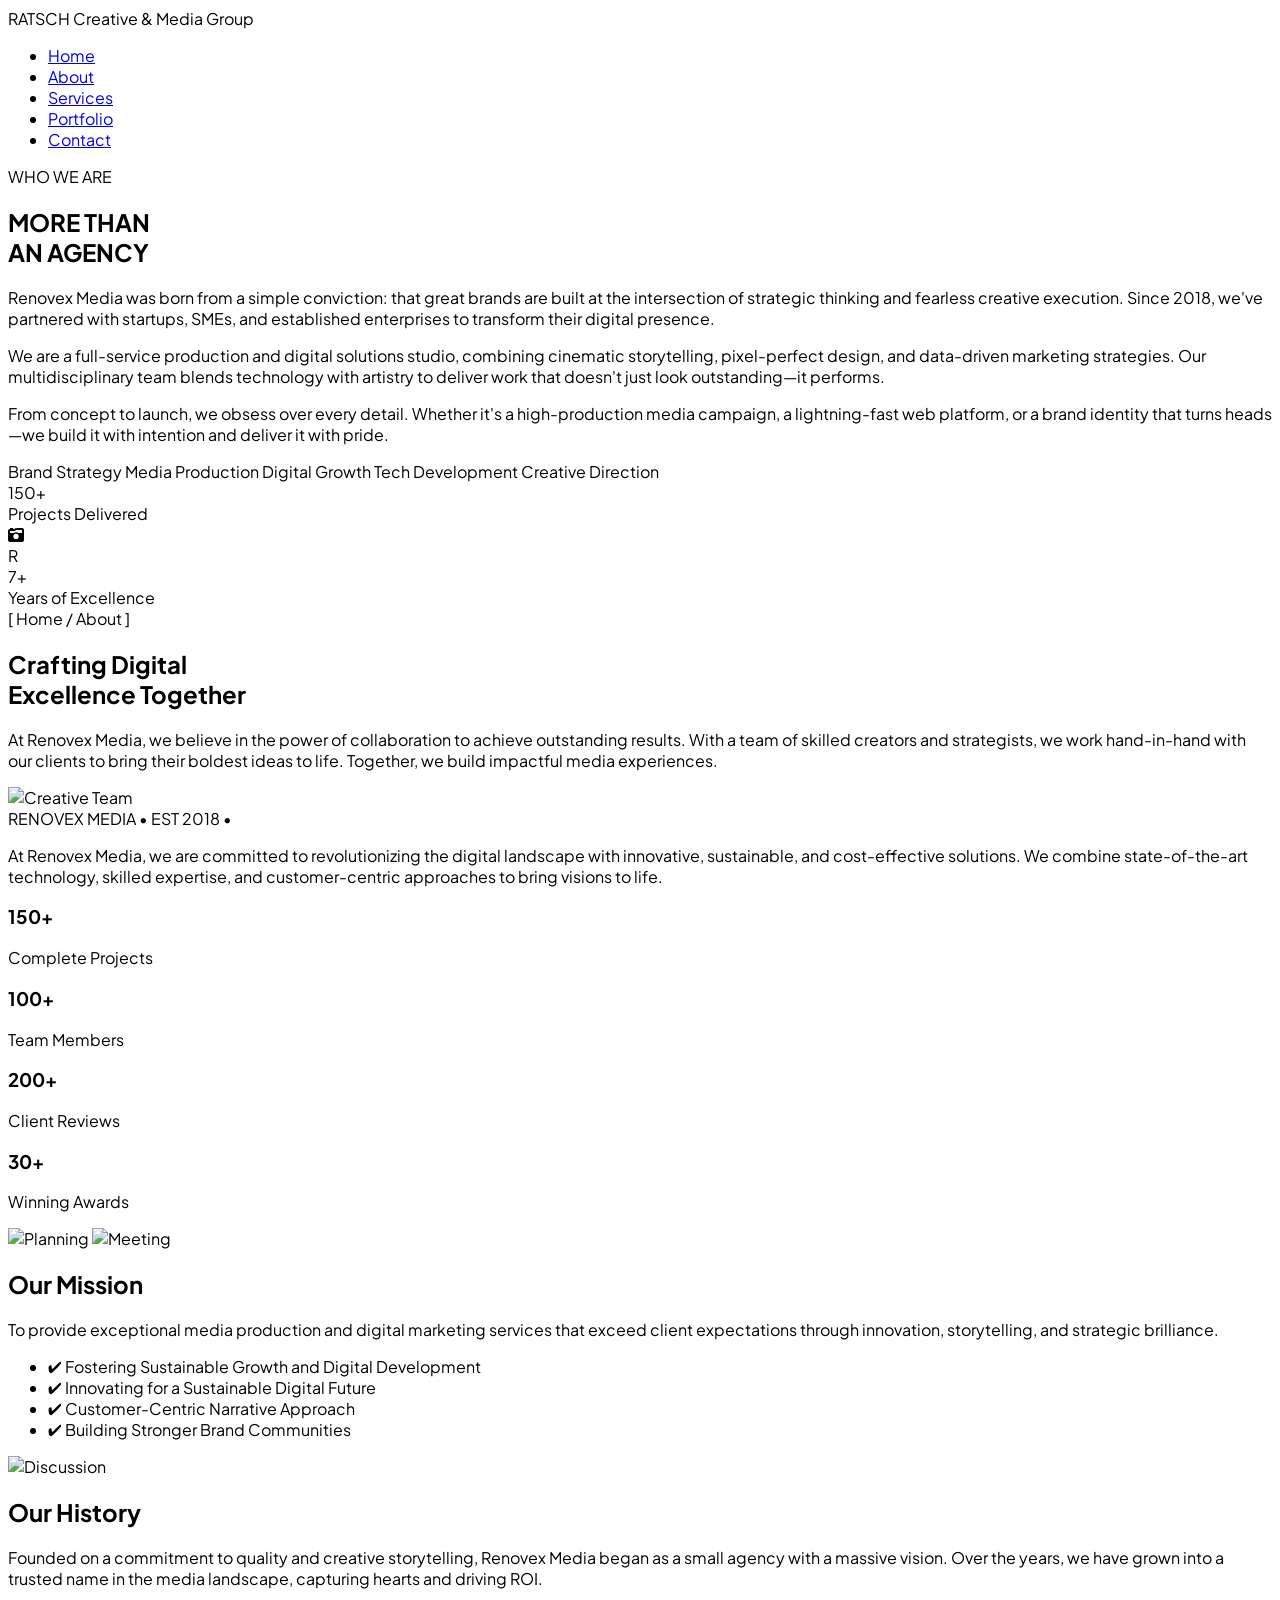
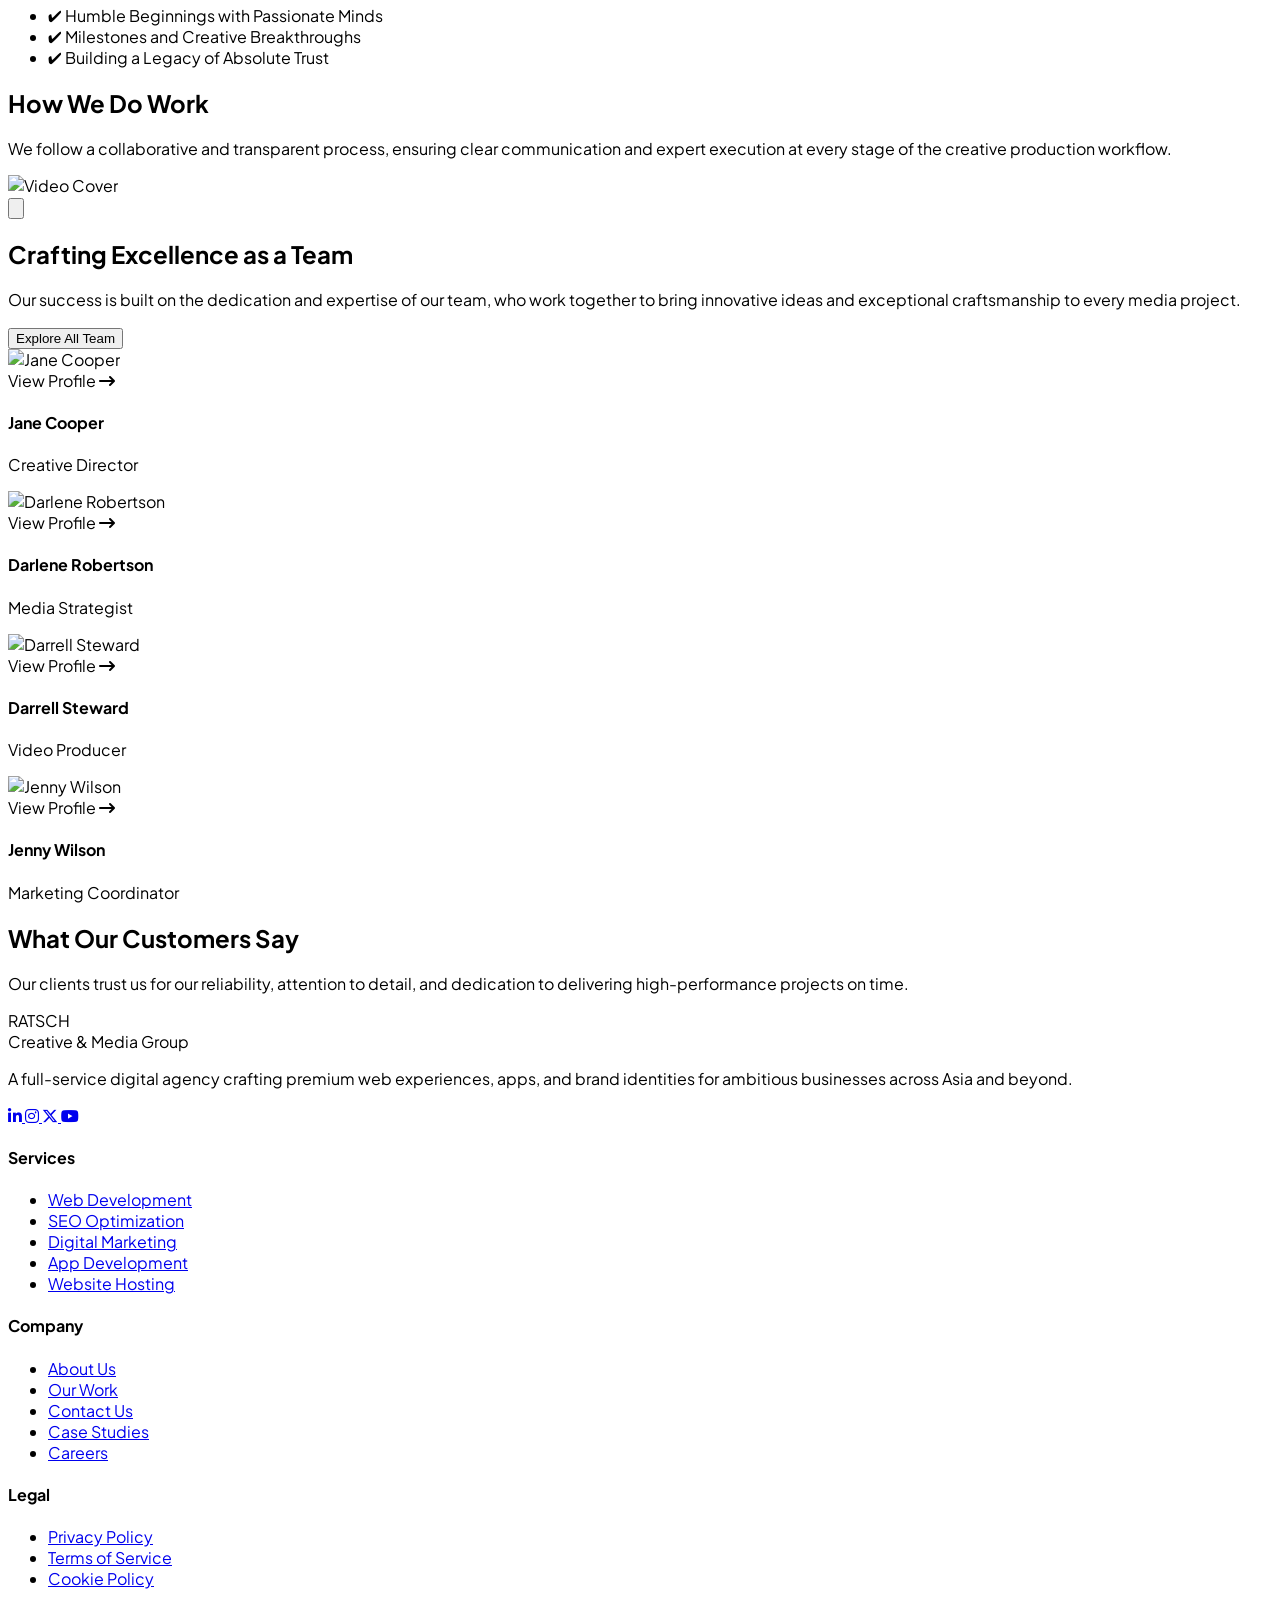
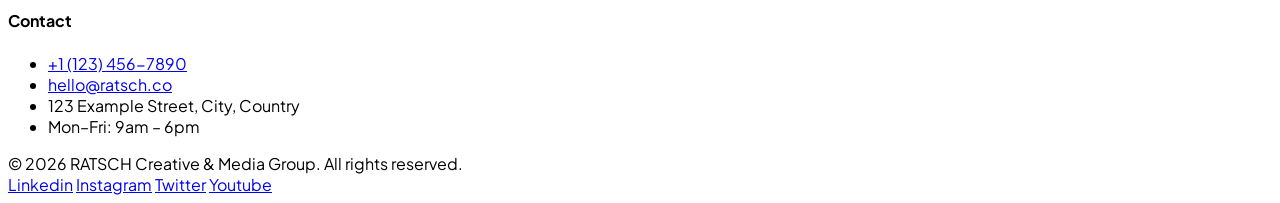
==== about.html @ d4440964 "Initial commit" ====
<!DOCTYPE html>
<html lang="ta">
<head>
    <meta charset="UTF-8">
    <meta name="viewport" content="width=device-width, initial-scale=1.0">
    <title>Renovex Media - Creative & Media Group</title>
    <script src="https://cdn.tailwindcss.com"></script>
    <link href="https://fonts.googleapis.com/css2?family=Plus+Jakarta+Sans:wght@300;400;500;600;700;800;900&display=swap" rel="stylesheet">
    <link href="https://unpkg.com/aos@2.3.1/dist/aos.css" rel="stylesheet">
    <link rel="stylesheet" href="https://cdnjs.cloudflare.com/ajax/libs/font-awesome/6.4.0/css/all.min.css">
    
    <style>
        body { 
            font-family: 'Plus Jakarta Sans', sans-serif; 
            overflow-x: hidden;
        }
        @keyframes spin-slow {
            0% { transform: rotate(0deg); }
            100% { transform: rotate(360deg); }
        }
        .animate-spin-slow {
            animation: spin-slow 20s linear infinite;
        }
    </style>
</head>
<body class="bg-slate-50 text-slate-800 antialiased">

    <header class="bg-[#8B0000] p-4 font-sans select-none">
    <div class="max-w-7xl mx-auto">
        <div class="bg-white rounded-b-[40px] px-8 pt-8 pb-6 shadow-xl flex flex-col items-center justify-center space-y-5">
            
            <div class="flex items-center space-x-3">
                <div class="flex space-x-1.5 transform rotate-[20deg] mr-1">
                    <div class="w-3.5 h-8 bg-[#1E293B] rounded-full"></div>
                    <div class="w-3.5 h-8 bg-[#8B0000] rounded-full"></div>
                </div>
                <div class="flex flex-col">
                    <span class="text-3xl font-black tracking-tight text-[#1E293B] leading-none">
                        RATSCH
                    </span>
                    <span class="text-[9px] font-bold uppercase tracking-[0.22em] text-slate-400 mt-1">
                        Creative & Media Group
                    </span>
                </div>
            </div>

            <nav class="w-full">
                <ul class="flex flex-wrap justify-center items-center gap-x-8 gap-y-2 text-xs font-black uppercase tracking-wider text-[#1E293B]">
                    <li>
                        <a href="index.html" class="hover:text-[#8B0000] transition-colors duration-200">Home</a>
                    </li>
                    <li>
                        <a href="#" class="hover:text-[#8B0000] transition-colors duration-200">About</a>
                    </li>
                    <li>
                        <a href="#" class="hover:text-[#8B0000] transition-colors duration-200">Services</a>
                    </li>
                    <li>
                        <a href="#" class="hover:text-[#8B0000] transition-colors duration-200">Portfolio</a>
                    </li>
                    <li>
                        <a href="#" class="hover:text-[#8B0000] transition-colors duration-200">Contact</a>
                    </li>
                </ul>
            </nav>

        </div>
    </div>
</header>

    <!-- About Section (Intro Arc) -->
    <section id="about" class="bg-white text-slate-900 py-24 px-6 relative overflow-hidden">
        <div class="absolute inset-0 bg-[radial-gradient(#e2e8f0_1px,transparent_1px)] [background-size:16px_16px] opacity-50 pointer-events-none"></div>
        
        <div class="max-w-6xl mx-auto relative z-10">
            <div class="text-left mb-16" data-aos="fade-up">
                <div class="flex items-center space-x-3 mb-3">
                    <span class="w-8 h-[2px] bg-[#EAB308]"></span>
                    <span class="text-xs font-bold uppercase tracking-widest text-[#EAB308]">WHO WE ARE</span>
                </div>
                <h2 class="text-4xl md:text-6xl font-black uppercase text-slate-950 tracking-tight leading-none">
                    MORE THAN<br><span class="text-transparent bg-clip-text bg-gradient-to-r from-slate-950 to-slate-500">AN AGENCY</span>
                </h2>
            </div>

            <div class="grid grid-cols-1 lg:grid-cols-12 gap-12 lg:gap-16 items-center">
                <!-- Left Narrative Column -->
                <div class="lg:col-span-7 space-y-6 text-left" data-aos="fade-right" data-aos-delay="100">
                    <p class="text-slate-900 leading-relaxed text-base md:text-lg font-medium">
                        <span class="font-bold text-slate-950 border-b-2 border-yellow-400/30">Renovex Media</span> was born from a simple conviction: that great brands are built at the intersection of strategic thinking and fearless creative execution. Since 2018, we've partnered with startups, SMEs, and established enterprises to transform their digital presence.
                    </p>
                    <p class="text-slate-600 leading-relaxed text-sm md:text-base">
                        We are a full-service production and digital solutions studio, combining cinematic storytelling, pixel-perfect design, and data-driven marketing strategies. Our multidisciplinary team blends technology with artistry to deliver work that doesn't just look outstanding—it performs.
                    </p>
                    <p class="text-slate-600 leading-relaxed text-sm md:text-base">
                        From concept to launch, we obsess over every detail. Whether it's a high-production media campaign, a lightning-fast web platform, or a brand identity that turns heads—we build it with intention and deliver it with pride.
                    </p>
                    
                    <div class="flex flex-wrap gap-2 pt-4">
                        <span class="px-4 py-2 text-xs font-semibold uppercase tracking-wider bg-slate-100 text-slate-800 rounded-full border border-slate-200 shadow-sm hover:bg-slate-900 hover:text-white transition-all duration-300 cursor-default">Brand Strategy</span>
                        <span class="px-4 py-2 text-xs font-semibold uppercase tracking-wider bg-slate-100 text-slate-800 rounded-full border border-slate-200 shadow-sm hover:bg-slate-900 hover:text-white transition-all duration-300 cursor-default">Media Production</span>
                        <span class="px-4 py-2 text-xs font-semibold uppercase tracking-wider bg-slate-100 text-slate-800 rounded-full border border-slate-200 shadow-sm hover:bg-slate-900 hover:text-white transition-all duration-300 cursor-default">Digital Growth</span>
                        <span class="px-4 py-2 text-xs font-semibold uppercase tracking-wider bg-slate-100 text-slate-800 rounded-full border border-slate-200 shadow-sm hover:bg-slate-900 hover:text-white transition-all duration-300 cursor-default">Tech Development</span>
                        <span class="px-4 py-2 text-xs font-semibold uppercase tracking-wider bg-slate-100 text-slate-800 rounded-full border border-slate-200 shadow-sm hover:bg-slate-900 hover:text-white transition-all duration-300 cursor-default">Creative Direction</span>
                    </div>
                </div>

                <!-- Right Visual Composition Box -->
                <div class="lg:col-span-5 relative pt-8 px-4 md:px-8" data-aos="fade-left" data-aos-delay="200">
                    <!-- Top Floating Box -->
                    <div class="absolute -top-4 right-0 md:right-4 bg-slate-950 text-white py-4 px-6 rounded-2xl shadow-2xl z-20 border border-slate-800 text-left min-w-[150px] transform hover:-translate-y-1 transition duration-300">
                        <div class="text-3xl font-black tracking-tight text-[#EAB308]">150+</div>
                        <div class="text-[10px] font-bold uppercase tracking-wider text-slate-400 mt-0.5">Projects Delivered</div>
                    </div>

                    <!-- Main Container Box -->
                    <div class="relative bg-gradient-to-br from-amber-500 to-yellow-600 aspect-square rounded-[40px] flex items-center justify-center overflow-hidden shadow-2xl border border-yellow-400/30 z-10 group">
                        <div class="absolute inset-0 opacity-20 bg-[linear-gradient(to_right,#ffffff_1px,transparent_1px),linear-gradient(to_bottom,#ffffff_1px,transparent_1px)] bg-[size:24px_24px]"></div>
                        
                        <div class="text-white opacity-30 text-8xl transition-transform duration-700 group-hover:scale-110">
                            <i class="fa-solid fa-camera-retro"></i>
                        </div>
                        
                        <div class="absolute right-[-15px] bottom-[-35px] text-yellow-700 opacity-20 font-black text-[14rem] pointer-events-none select-none leading-none transform group-hover:translate-x-2 transition duration-500">R</div>
                    </div>

                    <!-- Bottom Floating Box -->
                    <div class="absolute -bottom-6 left-0 md:left-4 bg-slate-950 text-white py-4 px-6 rounded-2xl shadow-2xl z-20 border border-slate-800 text-left min-w-[150px] transform hover:-translate-y-1 transition duration-300">
                        <div class="text-3xl font-black tracking-tight text-[#EAB308]">7+</div>
                        <div class="text-[10px] font-bold uppercase tracking-wider text-slate-400 mt-0.5">Years of Excellence</div>
                    </div>
                </div>
            </div>
        </div>
    </section>

    <!-- Main Section Workspace -->
    <main class="max-w-7xl mx-auto px-6 space-y-32 py-24">
        
        <!-- Hero Framework Block -->
        <section class="grid grid-cols-1 lg:grid-cols-12 gap-12 items-center">
            <div class="lg:col-span-6 space-y-6" data-aos="fade-right">
                <span class="text-xs font-bold text-[#EAB308] tracking-widest uppercase inline-block bg-amber-50 border border-amber-200 px-4 py-1.5 rounded-full">[ Home / About ]</span>
                <h1 class="text-4xl lg:text-6xl font-black text-slate-950 leading-tight tracking-tight">
                    Crafting Digital <br><span class="text-transparent bg-clip-text bg-gradient-to-r from-amber-500 to-yellow-600">Excellence Together</span>
                </h1>
                <p class="text-slate-600 text-base leading-relaxed max-w-lg">
                    At Renovex Media, we believe in the power of collaboration to achieve outstanding results. With a team of skilled creators and strategists, we work hand-in-hand with our clients to bring their boldest ideas to life. Together, we build impactful media experiences.
                </p>
            </div>
            <div class="lg:col-span-6 relative flex justify-end" data-aos="fade-left" data-aos-delay="100">
                <div class="relative w-full lg:w-[90%] group">
                    <div class="absolute inset-0 bg-[#EAB308] rounded-3xl opacity-0 group-hover:opacity-10 transform group-hover:scale-105 transition duration-500 z-0"></div>
                    <img src="https://images.unsplash.com/photo-1522071820081-009f0129c71c?auto=format&fit=crop&w=800&q=80" alt="Creative Team" class="rounded-3xl shadow-2xl object-cover w-full h-[400px] transform group-hover:scale-[1.01] transition duration-500 relative z-10">
                    
                    <!-- Decorative Badge Link -->
                    <div class="absolute -bottom-8 -left-8 bg-white p-2 rounded-full shadow-2xl hidden sm:block animate-spin-slow z-20 border border-slate-100">
                        <div class="w-24 h-24 bg-slate-950 rounded-full flex items-center justify-center text-[9px] font-black text-[#EAB308] text-center p-3 tracking-widest leading-tight">
                            RENOVEX MEDIA • EST 2018 •
                        </div>
                    </div>
                </div>
            </div>
        </section>

        <!-- Metric Counter Grid Showcase -->
        <section class="py-12 bg-white rounded-[32px] p-8 md:p-12 shadow-xl border border-slate-100 text-center max-w-5xl mx-auto space-y-12" data-aos="fade-up">
            <p class="text-xl lg:text-2xl font-semibold text-slate-900 leading-relaxed max-w-4xl mx-auto">
                At Renovex Media, we are committed to revolutionizing the digital landscape with <span class="text-transparent bg-clip-text bg-gradient-to-r from-amber-500 to-yellow-600 font-bold border-b-2 border-yellow-400/30">innovative, sustainable, and cost-effective solutions</span>. We combine state-of-the-art technology, skilled expertise, and customer-centric approaches to bring visions to life.
            </p>
            
            <div class="grid grid-cols-2 md:grid-cols-4 gap-8 pt-8 border-t border-slate-100">
                <div class="p-4 rounded-2xl hover:bg-slate-50 transition duration-300">
                    <h3 class="text-4xl lg:text-5xl font-black text-slate-950 tracking-tight">150+</h3>
                    <p class="text-xs font-bold uppercase tracking-wider text-slate-400 mt-2">Complete Projects</p>
                </div>
                <div class="p-4 rounded-2xl hover:bg-slate-50 transition duration-300">
                    <h3 class="text-4xl lg:text-5xl font-black text-slate-950 tracking-tight">100+</h3>
                    <p class="text-xs font-bold uppercase tracking-wider text-slate-400 mt-2">Team Members</p>
                </div>
                <div class="p-4 rounded-2xl hover:bg-slate-50 transition duration-300">
                    <h3 class="text-4xl lg:text-5xl font-black text-slate-950 tracking-tight">200+</h3>
                    <p class="text-xs font-bold uppercase tracking-wider text-slate-400 mt-2">Client Reviews</p>
                </div>
                <div class="p-4 rounded-2xl hover:bg-slate-50 transition duration-300">
                    <h3 class="text-4xl lg:text-5xl font-black text-slate-950 tracking-tight">30+</h3>
                    <p class="text-xs font-bold uppercase tracking-wider text-slate-400 mt-2">Winning Awards</p>
                </div>
            </div>
        </section>

        <!-- Mission & History Breakdown Grid -->
        <section class="grid grid-cols-1 lg:grid-cols-2 gap-16 lg:gap-24 items-start">
            <!-- Mission Pillar -->
            <div class="space-y-8" data-aos="fade-right">
                <div class="flex gap-4 h-72">
                    <img src="https://images.unsplash.com/photo-1531403009284-440f080d1e12?auto=format&fit=crop&w=400&q=80" alt="Planning" class="w-1/2 h-full object-cover rounded-3xl shadow-lg hover:scale-[1.03] transition duration-300">
                    <img src="https://images.unsplash.com/photo-1517245386807-bb43f82c33c4?auto=format&fit=crop&w=400&q=80" alt="Meeting" class="w-1/2 h-[80%] object-cover rounded-3xl self-end shadow-lg hover:scale-[1.03] transition duration-300">
                </div>
                <div class="space-y-4">
                    <h2 class="text-3xl font-black tracking-tight text-slate-950">Our Mission</h2>
                    <p class="text-slate-600 text-sm leading-relaxed">
                        To provide exceptional media production and digital marketing services that exceed client expectations through innovation, storytelling, and strategic brilliance.
                    </p>
                    <ul class="space-y-3 pt-2">
                        <li class="flex items-center gap-3 text-sm font-semibold text-slate-800 group"><span class="flex items-center justify-center w-5 h-5 rounded-full bg-amber-100 text-amber-600 text-xs">✔</span> Fostering Sustainable Growth and Digital Development</li>
                        <li class="flex items-center gap-3 text-sm font-semibold text-slate-800 group"><span class="flex items-center justify-center w-5 h-5 rounded-full bg-amber-100 text-amber-600 text-xs">✔</span> Innovating for a Sustainable Digital Future</li>
                        <li class="flex items-center gap-3 text-sm font-semibold text-slate-800 group"><span class="flex items-center justify-center w-5 h-5 rounded-full bg-amber-100 text-amber-600 text-xs">✔</span> Customer-Centric Narrative Approach</li>
                        <li class="flex items-center gap-3 text-sm font-semibold text-slate-800 group"><span class="flex items-center justify-center w-5 h-5 rounded-full bg-amber-100 text-amber-600 text-xs">✔</span> Building Stronger Brand Communities</li>
                    </ul>
                </div>
            </div>

            <!-- History Pillar -->
            <div class="space-y-8 lg:pt-12" data-aos="fade-left" data-aos-delay="100">
                <div class="flex gap-4 h-72 justify-end">
                    <img src="https://images.unsplash.com/photo-1556761175-5973dc0f32e7?auto=format&fit=crop&w=500&q=80" alt="Discussion" class="w-full h-[90%] object-cover rounded-3xl shadow-lg hover:scale-[1.01] transition duration-300">
                </div>
                <div class="space-y-4">
                    <h2 class="text-3xl font-black tracking-tight text-slate-950">Our History</h2>
                    <p class="text-slate-600 text-sm leading-relaxed">
                        Founded on a commitment to quality and creative storytelling, Renovex Media began as a small agency with a massive vision. Over the years, we have grown into a trusted name in the media landscape, capturing hearts and driving ROI.
                    </p>
                    <ul class="space-y-3 pt-2">
                        <li class="flex items-center gap-3 text-sm font-semibold text-slate-800 group"><span class="flex items-center justify-center w-5 h-5 rounded-full bg-amber-100 text-amber-600 text-xs">✔</span> Humble Beginnings with Passionate Minds</li>
                        <li class="flex items-center gap-3 text-sm font-semibold text-slate-800 group"><span class="flex items-center justify-center w-5 h-5 rounded-full bg-amber-100 text-amber-600 text-xs">✔</span> Milestones and Creative Breakthroughs</li>
                        <li class="flex items-center gap-3 text-sm font-semibold text-slate-800 group"><span class="flex items-center justify-center w-5 h-5 rounded-full bg-amber-100 text-amber-600 text-xs">✔</span> Building a Legacy of Absolute Trust</li>
                    </ul>
                </div>
            </div>
        </section>

        <!-- Dynamic Showreel Video Container Component -->
        <section class="space-y-8 text-center" data-aos="zoom-in">
            <div class="space-y-3 max-w-xl mx-auto">
                <h2 class="text-3xl font-black tracking-tight text-slate-950">How We Do Work</h2>
                <p class="text-slate-500 text-sm leading-relaxed">
                    We follow a collaborative and transparent process, ensuring clear communication and expert execution at every stage of the creative production workflow.
                </p>
            </div>
            
            <div class="relative max-w-5xl mx-auto rounded-[32px] overflow-hidden shadow-2xl group cursor-pointer border border-slate-200" id="videoContainer">
                <img src="https://images.unsplash.com/photo-1492691527719-9d1e07e534b4?auto=format&fit=crop&w=1200&q=80" alt="Video Cover" class="w-full h-[480px] object-cover filter brightness-[0.65] group-hover:scale-105 transition duration-700">
                <div class="absolute inset-0 flex items-center justify-center">
                    <button class="w-24 h-24 bg-[#EAB308] text-slate-950 rounded-full flex items-center justify-center shadow-2xl transform group-hover:scale-110 transition duration-300 relative">
                        <span class="absolute inset-0 rounded-full bg-[#EAB308] opacity-40 animate-ping"></span>
                        <svg class="w-10 h-10 ml-1 relative z-10" fill="currentColor" viewBox="0 0 20 20"><path d="M4.516 3.548A1 1 0 003 4.419v11.162a1 1 0 001.516.867l9.467-5.581a1 1 0 000-1.734L4.516 3.548z"/></svg>
                    </button>
                </div>
            </div>
        </section>

        <!-- Personnel Grid Roster Block -->
        <section class="space-y-12">
            <div class="flex flex-col md:flex-row justify-between items-start md:items-end gap-6" data-aos="fade-up">
                <div class="space-y-3">
                    <h2 class="text-3xl font-black tracking-tight text-slate-950">Crafting Excellence as a Team</h2>
                    <p class="text-slate-500 text-sm max-w-xl">
                        Our success is built on the dedication and expertise of our team, who work together to bring innovative ideas and exceptional craftsmanship to every media project.
                    </p>
                </div>
                <button class="bg-slate-950 text-white text-xs font-bold uppercase tracking-wider px-6 py-4 rounded-xl hover:bg-[#EAB308] hover:text-slate-950 transform hover:-translate-y-0.5 transition duration-300 shadow-lg whitespace-nowrap">Explore All Team</button>
            </div>

            <div class="grid grid-cols-1 sm:grid-cols-2 lg:grid-cols-4 gap-8">
                <!-- Team Card Loop -->
                <div class="space-y-4 group bg-white p-4 rounded-3xl border border-slate-100 shadow-sm hover:shadow-xl transition duration-300" data-aos="fade-up" data-aos-delay="100">
                    <div class="overflow-hidden rounded-2xl bg-slate-50 relative aspect-[4/5]">
                        <img src="https://images.unsplash.com/photo-1534528741775-53994a69daeb?auto=format&fit=crop&w=400&q=80" alt="Jane Cooper" class="w-full h-full object-cover group-hover:scale-105 transition duration-500">
                        <div class="absolute inset-0 bg-gradient-to-t from-slate-950/80 via-transparent to-transparent opacity-0 group-hover:opacity-100 transition duration-300 flex items-end p-4">
                            <span class="text-[#EAB308] font-bold text-xs uppercase tracking-wider">View Profile <i class="fa-solid fa-arrow-right-long ml-1"></i></span>
                        </div>
                    </div>
                    <div class="px-2">
                        <h4 class="font-black text-slate-950 text-lg transition duration-300">Jane Cooper</h4>
                        <p class="text-xs font-bold uppercase text-slate-400 mt-0.5">Creative Director</p>
                    </div>
                </div>

                <div class="space-y-4 group bg-white p-4 rounded-3xl border border-slate-100 shadow-sm hover:shadow-xl transition duration-300" data-aos="fade-up" data-aos-delay="200">
                    <div class="overflow-hidden rounded-2xl bg-slate-50 relative aspect-[4/5]">
                        <img src="https://images.unsplash.com/photo-1507003211169-0a1dd7228f2d?auto=format&fit=crop&w=400&q=80" alt="Darlene Robertson" class="w-full h-full object-cover group-hover:scale-105 transition duration-500">
                        <div class="absolute inset-0 bg-gradient-to-t from-slate-950/80 via-transparent to-transparent opacity-0 group-hover:opacity-100 transition duration-300 flex items-end p-4">
                            <span class="text-[#EAB308] font-bold text-xs uppercase tracking-wider">View Profile <i class="fa-solid fa-arrow-right-long ml-1"></i></span>
                        </div>
                    </div>
                    <div class="px-2">
                        <h4 class="font-black text-slate-950 text-lg transition duration-300">Darlene Robertson</h4>
                        <p class="text-xs font-bold uppercase text-slate-400 mt-0.5">Media Strategist</p>
                    </div>
                </div>

                <div class="space-y-4 group bg-white p-4 rounded-3xl border border-slate-100 shadow-sm hover:shadow-xl transition duration-300" data-aos="fade-up" data-aos-delay="300">
                    <div class="overflow-hidden rounded-2xl bg-slate-50 relative aspect-[4/5]">
                        <img src="https://images.unsplash.com/photo-1500648767791-00dcc994a43e?auto=format&fit=crop&w=400&q=80" alt="Darrell Steward" class="w-full h-full object-cover group-hover:scale-105 transition duration-500">
                        <div class="absolute inset-0 bg-gradient-to-t from-slate-950/80 via-transparent to-transparent opacity-0 group-hover:opacity-100 transition duration-300 flex items-end p-4">
                            <span class="text-[#EAB308] font-bold text-xs uppercase tracking-wider">View Profile <i class="fa-solid fa-arrow-right-long ml-1"></i></span>
                        </div>
                    </div>
                    <div class="px-2">
                        <h4 class="font-black text-slate-950 text-lg transition duration-300">Darrell Steward</h4>
                        <p class="text-xs font-bold uppercase text-slate-400 mt-0.5">Video Producer</p>
                    </div>
                </div>

                <div class="space-y-4 group bg-white p-4 rounded-3xl border border-slate-100 shadow-sm hover:shadow-xl transition duration-300" data-aos="fade-up" data-aos-delay="400">
                    <div class="overflow-hidden rounded-2xl bg-slate-50 relative aspect-[4/5]">
                        <img src="https://images.unsplash.com/photo-1573496359142-b8d87734a5a2?auto=format&fit=crop&w=400&q=80" alt="Jenny Wilson" class="w-full h-full object-cover group-hover:scale-105 transition duration-500">
                        <div class="absolute inset-0 bg-gradient-to-t from-slate-950/80 via-transparent to-transparent opacity-0 group-hover:opacity-100 transition duration-300 flex items-end p-4">
                            <span class="text-[#EAB308] font-bold text-xs uppercase tracking-wider">View Profile <i class="fa-solid fa-arrow-right-long ml-1"></i></span>
                        </div>
                    </div>
                    <div class="px-2">
                        <h4 class="font-black text-slate-950 text-lg transition duration-300">Jenny Wilson</h4>
                        <p class="text-xs font-bold uppercase text-slate-400 mt-0.5">Marketing Coordinator</p>
                    </div>
                </div>
            </div>
        </section>

        <!-- Testimonial Base Block -->
        <section class="py-16 text-center space-y-4 border-t border-slate-200" data-aos="fade-up">
            <h2 class="text-3xl font-black tracking-tight text-slate-950">What Our Customers Say</h2>
            <p class="text-slate-500 text-sm max-w-md mx-auto leading-relaxed">
                Our clients trust us for our reliability, attention to detail, and dedication to delivering high-performance projects on time.
            </p>
        </section>

    </main>

<footer class="bg-[#8B0000] text-white pt-16 pb-24 px-6 md:px-12 font-sans relative overflow-hidden select-none" style="border-radius: 0 0 45px 45px;">
        
        <div class="absolute top-0 right-1/4 w-96 h-96 bg-white/5 rounded-full blur-[120px] pointer-events-none"></div>
        <div class="absolute bottom-0 left-1/4 w-96 h-96 bg-black/20 rounded-full blur-[100px] pointer-events-none"></div>

        <div class="max-w-7xl mx-auto relative z-10">
            
            <div class="grid grid-cols-1 sm:grid-cols-2 md:grid-cols-3 lg:grid-cols-6 gap-10 pb-12 border-b border-white/10">
                
                <div class="sm:col-span-2 lg:col-span-2 space-y-5">
                    <div class="leading-none">
                        <div class="flex items-center space-x-3 mb-2">
                            <div class="flex space-x-1 transform rotate-[20deg]">
                                <div class="w-2.5 h-6 bg-white rounded-full"></div>
                                <div class="w-2.5 h-6 bg-amber-400 rounded-full"></div>
                            </div>
                            <span class="text-3xl font-black tracking-tight text-white block">
                                RATSCH
                            </span>
                        </div>
                        <div class="text-[10px] font-black uppercase tracking-[0.22em] text-amber-400/90">Creative & Media Group</div>
                    </div>
                    
                    <p class="text-sm text-red-100/80 leading-relaxed max-w-sm font-light">
                        A full-service digital agency crafting premium web experiences, apps, and brand identities for ambitious businesses across Asia and beyond.
                    </p>
                    
                    <div class="flex flex-wrap gap-3 pt-2">
                        <a href="#" class="w-9 h-9 bg-white/10 border border-white/10 rounded-xl flex items-center justify-center text-white hover:bg-white hover:text-[#8B0000] transition-all duration-300 transform hover:-translate-y-0.5 shadow-md" aria-label="LinkedIn">
                            <i class="fa-brands fa-linkedin-in text-sm"></i>
                        </a>
                        <a href="#" class="w-9 h-9 bg-white/10 border border-white/10 rounded-xl flex items-center justify-center text-white hover:bg-white hover:text-[#8B0000] transition-all duration-300 transform hover:-translate-y-0.5 shadow-md" aria-label="Instagram">
                            <i class="fa-brands fa-instagram text-sm"></i>
                        </a>
                        <a href="#" class="w-9 h-9 bg-white/10 border border-white/10 rounded-xl flex items-center justify-center text-white hover:bg-white hover:text-[#8B0000] transition-all duration-300 transform hover:-translate-y-0.5 shadow-md" aria-label="Twitter X">
                            <i class="fa-brands fa-x-twitter text-sm"></i>
                        </a>
                        <a href="#" class="w-9 h-9 bg-white/10 border border-white/10 rounded-xl flex items-center justify-center text-white hover:bg-white hover:text-[#8B0000] transition-all duration-300 transform hover:-translate-y-0.5 shadow-md" aria-label="YouTube">
                            <i class="fa-brands fa-youtube text-sm"></i>
                        </a>
                    </div>
                </div>

                <div class="space-y-4">
                    <h4 class="text-amber-400 font-black text-xs tracking-widest uppercase border-b border-white/10 pb-2">Services</h4>
                    <ul class="space-y-3 text-xs font-semibold text-red-50">
                        <li><a href="#" class="hover:text-amber-300 transition-colors duration-200 block py-0.5">Web Development</a></li>
                        <li><a href="#" class="hover:text-amber-300 transition-colors duration-200 block py-0.5">SEO Optimization</a></li>
                        <li><a href="#" class="hover:text-amber-300 transition-colors duration-200 block py-0.5">Digital Marketing</a></li>
                        <li><a href="#" class="hover:text-amber-300 transition-colors duration-200 block py-0.5">App Development</a></li>
                        <li><a href="#" class="hover:text-amber-300 transition-colors duration-200 block py-0.5">Website Hosting</a></li>
                    </ul>
                </div>

                <div class="space-y-4">
                    <h4 class="text-amber-400 font-black text-xs tracking-widest uppercase border-b border-white/10 pb-2">Company</h4>
                    <ul class="space-y-3 text-xs font-semibold text-red-50">
                        <li><a href="#" class="hover:text-amber-300 transition-colors duration-200 block py-0.5">About Us</a></li>
                        <li><a href="#" class="hover:text-amber-300 transition-colors duration-200 block py-0.5">Our Work</a></li>
                        <li><a href="#" class="hover:text-amber-300 transition-colors duration-200 block py-0.5">Contact Us</a></li>
                        <li><a href="#" class="hover:text-amber-300 transition-colors duration-200 block py-0.5">Case Studies</a></li>
                        <li><a href="#" class="hover:text-amber-300 transition-colors duration-200 block py-0.5">Careers</a></li>
                    </ul>
                </div>

                <div class="space-y-4">
                    <h4 class="text-amber-400 font-black text-xs tracking-widest uppercase border-b border-white/10 pb-2">Legal</h4>
                    <ul class="space-y-3 text-xs font-semibold text-red-50">
                        <li><a href="#" class="hover:text-amber-300 transition-colors duration-200 block py-0.5">Privacy Policy</a></li>
                        <li><a href="#" class="hover:text-amber-300 transition-colors duration-200 block py-0.5">Terms of Service</a></li>
                        <li><a href="#" class="hover:text-amber-300 transition-colors duration-200 block py-0.5">Cookie Policy</a></li>
                    </ul>
                </div>

                <div class="space-y-4">
                    <h4 class="text-amber-400 font-black text-xs tracking-widest uppercase border-b border-white/10 pb-2">Contact</h4>
                    <ul class="space-y-3 text-xs font-semibold text-red-100/90">
                        <li><a href="tel:+11234567890" class="hover:text-white transition-colors duration-200 block py-0.5">+1 (123) 456-7890</a></li>
                        <li><a href="mailto:hello@ratsch.co" class="hover:text-white transition-colors duration-200 block py-0.5">hello@ratsch.co</a></li>
                        <li><span class="block py-0.5 leading-relaxed">123 Example Street, City, Country</span></li>
                        <li><span class="text-red-200/60 block py-0.5">Mon–Fri: 9am – 6pm</span></li>
                    </ul>
                </div>

            </div>

            <div class="pt-8 flex flex-col md:flex-row justify-between items-center gap-4 text-[11px] tracking-wider font-semibold text-red-200/70">
                <div class="text-center md:text-left">
                    &copy; 2026 <span class="text-white font-bold">RATSCH Creative & Media Group</span>. All rights reserved.
                </div>
                <div class="flex flex-wrap justify-center gap-x-6 gap-y-2 uppercase text-[10px] tracking-widest text-red-200/80">
                    <a href="#" class="hover:text-white transition-colors duration-200">Linkedin</a>
                    <a href="#" class="hover:text-white transition-colors duration-200">Instagram</a>
                    <a href="#" class="hover:text-white transition-colors duration-200">Twitter</a>
                    <a href="#" class="hover:text-white transition-colors duration-200">Youtube</a>
                </div>
            </div>

        </div>
    </footer>



    <!-- AOS Animation Initialization Injections -->
    <script src="https://unpkg.com/aos@2.3.1/dist/aos.js"></script>
    <script>
        AOS.init({
            duration: 1000,
            once: true,
            offset: 120
        });
    </script>
</body>
</html>
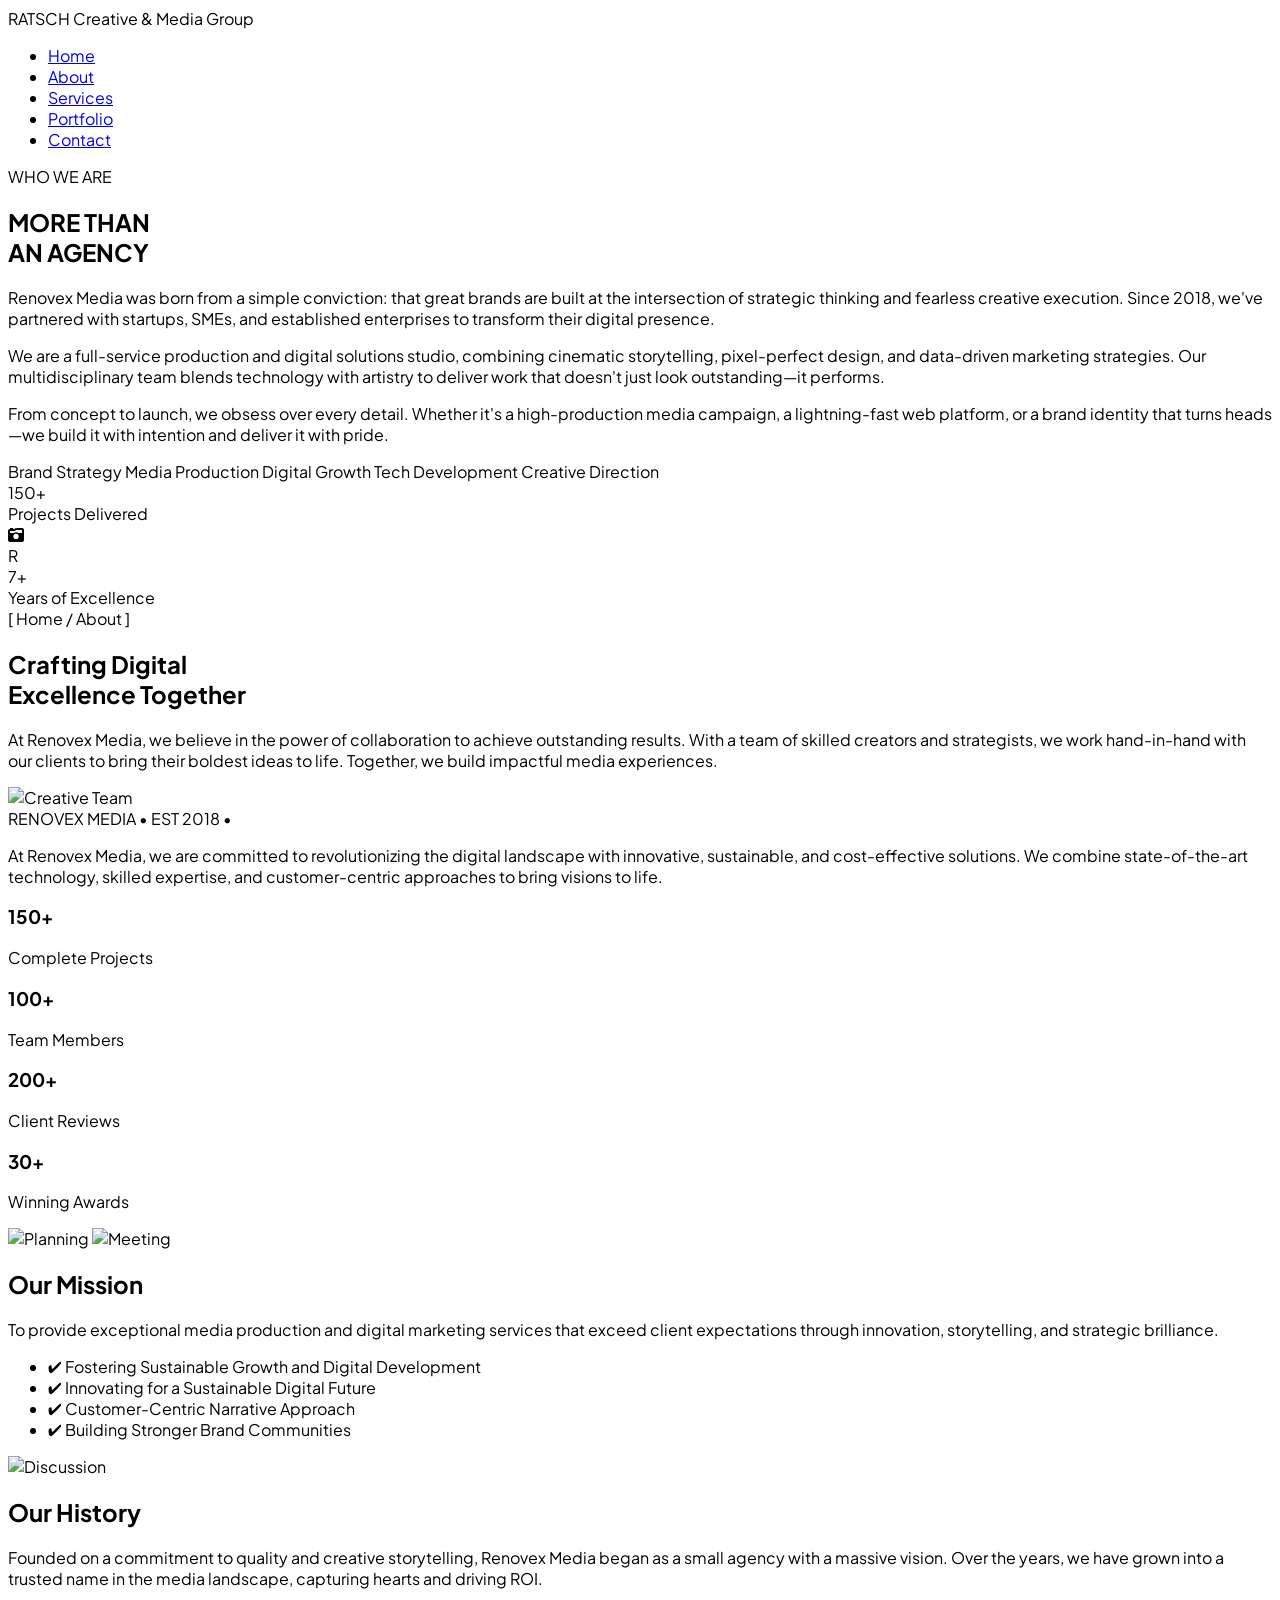
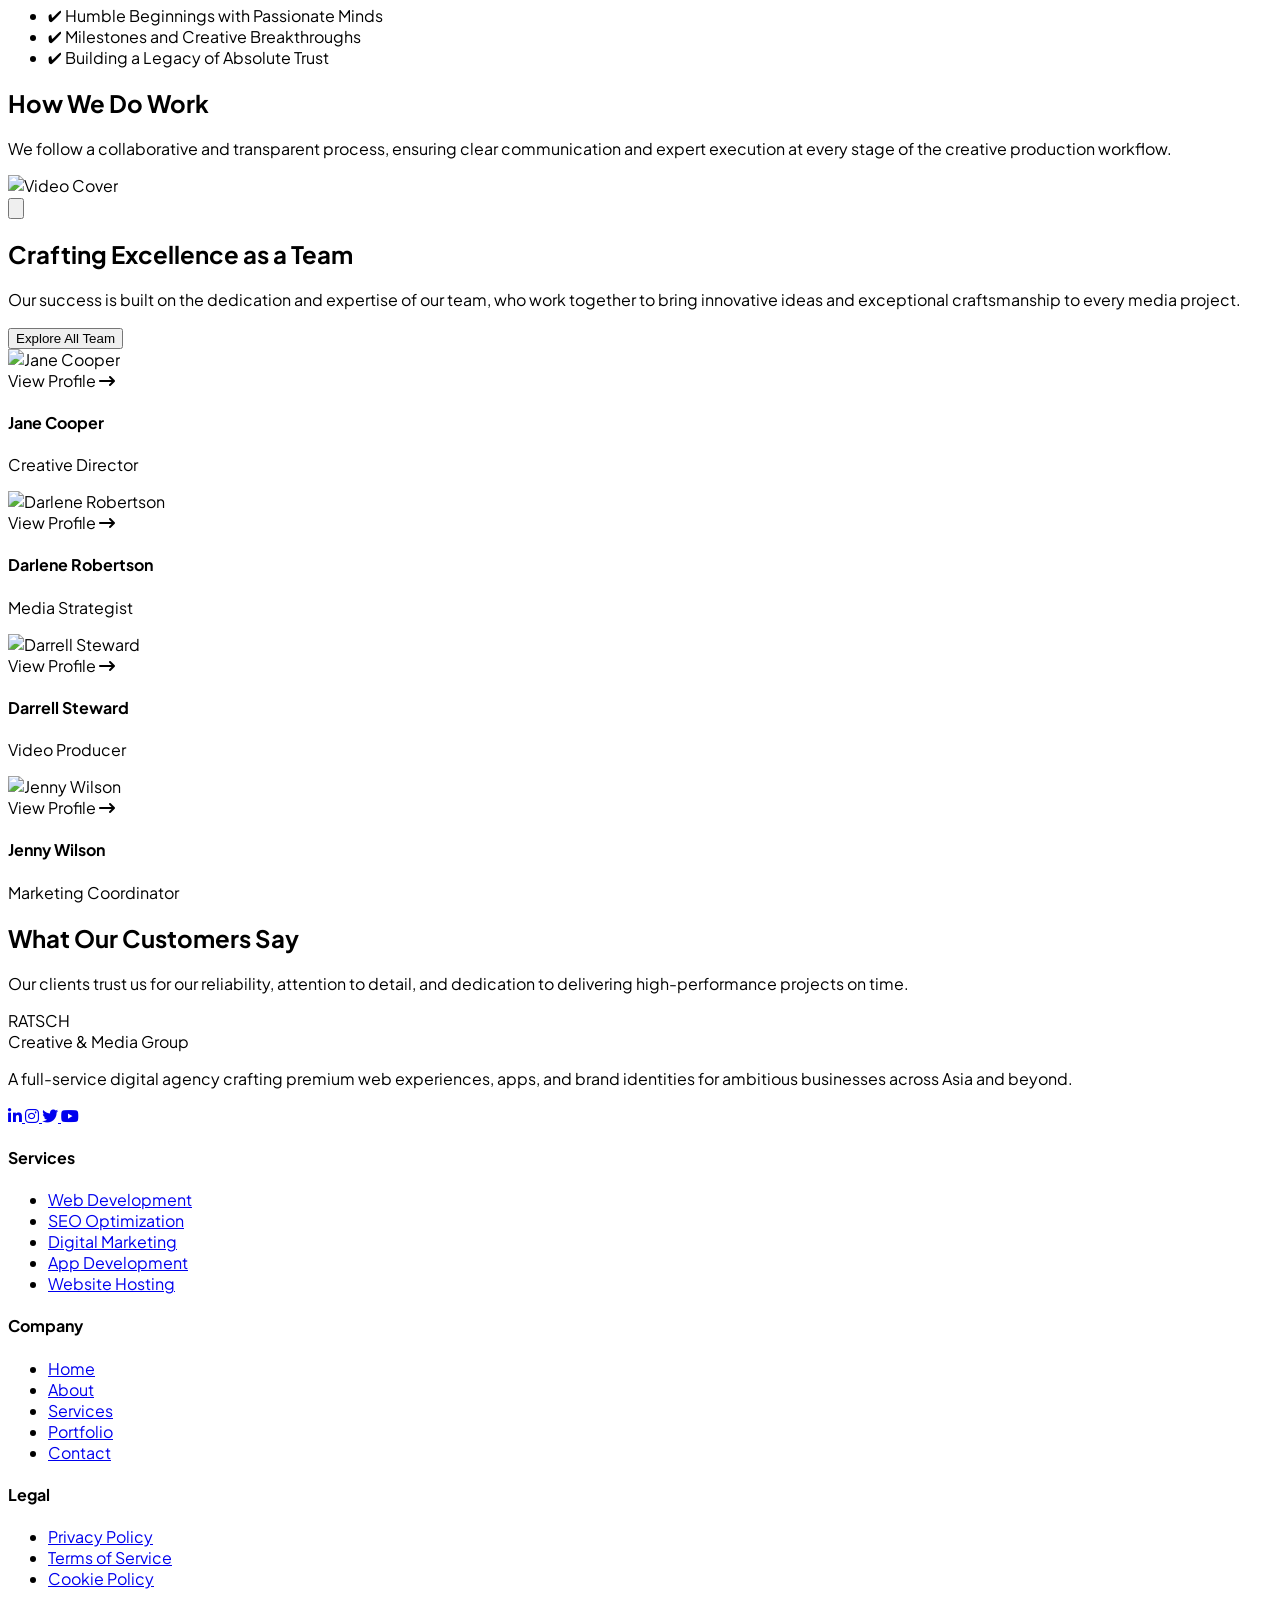
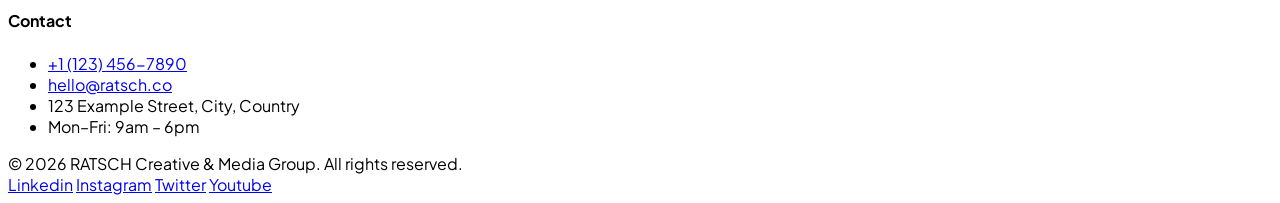
==== commit 365377fa: "Fix footers: add Twitter icon and update Company links" ====
--- a/about.html
+++ b/about.html
@@ -25,48 +25,33 @@
 </head>
 <body class="bg-slate-50 text-slate-800 antialiased">
 
-    <header class="bg-[#8B0000] p-4 font-sans select-none">
-    <div class="max-w-7xl mx-auto">
-        <div class="bg-white rounded-b-[40px] px-8 pt-8 pb-6 shadow-xl flex flex-col items-center justify-center space-y-5">
-            
-            <div class="flex items-center space-x-3">
-                <div class="flex space-x-1.5 transform rotate-[20deg] mr-1">
-                    <div class="w-3.5 h-8 bg-[#1E293B] rounded-full"></div>
-                    <div class="w-3.5 h-8 bg-[#8B0000] rounded-full"></div>
-                </div>
-                <div class="flex flex-col">
-                    <span class="text-3xl font-black tracking-tight text-[#1E293B] leading-none">
-                        RATSCH
-                    </span>
-                    <span class="text-[9px] font-bold uppercase tracking-[0.22em] text-slate-400 mt-1">
-                        Creative & Media Group
-                    </span>
-                </div>
-            </div>
-
-            <nav class="w-full">
-                <ul class="flex flex-wrap justify-center items-center gap-x-8 gap-y-2 text-xs font-black uppercase tracking-wider text-[#1E293B]">
-                    <li>
-                        <a href="index.html" class="hover:text-[#8B0000] transition-colors duration-200">Home</a>
-                    </li>
-                    <li>
-                        <a href="#" class="hover:text-[#8B0000] transition-colors duration-200">About</a>
-                    </li>
-                    <li>
-                        <a href="#" class="hover:text-[#8B0000] transition-colors duration-200">Services</a>
-                    </li>
-                    <li>
-                        <a href="#" class="hover:text-[#8B0000] transition-colors duration-200">Portfolio</a>
-                    </li>
-                    <li>
-                        <a href="#" class="hover:text-[#8B0000] transition-colors duration-200">Contact</a>
-                    </li>
-                </ul>
-            </nav>
-
+    <div class="w-full bg-[#990a12] pt-4 pb-6">
+    <header class="p-4 font-sans select-none relative z-10">
+        <div class="max-w-7xl mx-auto">
+            <div class="bg-white rounded-[32px] px-8 py-5 shadow-2xl flex flex-col md:flex-row items-center justify-between gap-5">
+                <div class="flex items-center space-x-3">
+                    <div class="flex space-x-1.5 transform rotate-[20deg] mr-1">
+                        <div class="w-3.5 h-8 bg-[#1E293B] rounded-full"></div>
+                        <div class="w-3.5 h-8 bg-[#990a12] rounded-full"></div>
+                    </div>
+                    <div class="flex flex-col">
+                        <span class="text-3xl font-black tracking-tight text-[#1E293B] leading-none">RATSCH</span>
+                        <span class="text-[9px] font-bold uppercase tracking-[0.22em] text-slate-400 mt-1">Creative & Media Group</span>
+                    </div>
+                </div>
+                <nav>
+                    <ul class="flex flex-wrap justify-center items-center gap-x-8 gap-y-2 text-xs font-black uppercase tracking-wider text-[#1E293B]">
+                        <li><a href="index.html" class="hover:text-[#990a12] transition-colors duration-200">Home</a></li>
+                        <li><a href="about.html" class="text-[#990a12] border-b-2 border-[#990a12] pb-1">About</a></li>
+                        <li><a href="services.html" class="hover:text-[#990a12] transition-colors duration-200">Services</a></li>
+                        <li><a href="portfolio.html" class="hover:text-[#990a12] transition-colors duration-200">Portfolio</a></li>
+                        <li><a href="contact.html" class="hover:text-[#990a12] transition-colors duration-200">Contact</a></li>
+                    </ul>
+                </nav>
+            </div>
         </div>
+    </header>
     </div>
-</header>
 
     <!-- About Section (Intro Arc) -->
     <section id="about" class="bg-white text-slate-900 py-24 px-6 relative overflow-hidden">
@@ -362,8 +347,8 @@
                         <a href="#" class="w-9 h-9 bg-white/10 border border-white/10 rounded-xl flex items-center justify-center text-white hover:bg-white hover:text-[#8B0000] transition-all duration-300 transform hover:-translate-y-0.5 shadow-md" aria-label="Instagram">
                             <i class="fa-brands fa-instagram text-sm"></i>
                         </a>
-                        <a href="#" class="w-9 h-9 bg-white/10 border border-white/10 rounded-xl flex items-center justify-center text-white hover:bg-white hover:text-[#8B0000] transition-all duration-300 transform hover:-translate-y-0.5 shadow-md" aria-label="Twitter X">
-                            <i class="fa-brands fa-x-twitter text-sm"></i>
+                        <a href="#" class="w-9 h-9 bg-white/10 border border-white/10 rounded-xl flex items-center justify-center text-white hover:bg-white hover:text-[#8B0000] transition-all duration-300 transform hover:-translate-y-0.5 shadow-md" aria-label="Twitter">
+                            <i class="fa-brands fa-twitter text-sm"></i>
                         </a>
                         <a href="#" class="w-9 h-9 bg-white/10 border border-white/10 rounded-xl flex items-center justify-center text-white hover:bg-white hover:text-[#8B0000] transition-all duration-300 transform hover:-translate-y-0.5 shadow-md" aria-label="YouTube">
                             <i class="fa-brands fa-youtube text-sm"></i>
@@ -385,11 +370,11 @@
                 <div class="space-y-4">
                     <h4 class="text-amber-400 font-black text-xs tracking-widest uppercase border-b border-white/10 pb-2">Company</h4>
                     <ul class="space-y-3 text-xs font-semibold text-red-50">
-                        <li><a href="#" class="hover:text-amber-300 transition-colors duration-200 block py-0.5">About Us</a></li>
-                        <li><a href="#" class="hover:text-amber-300 transition-colors duration-200 block py-0.5">Our Work</a></li>
-                        <li><a href="#" class="hover:text-amber-300 transition-colors duration-200 block py-0.5">Contact Us</a></li>
-                        <li><a href="#" class="hover:text-amber-300 transition-colors duration-200 block py-0.5">Case Studies</a></li>
-                        <li><a href="#" class="hover:text-amber-300 transition-colors duration-200 block py-0.5">Careers</a></li>
+                        <li><a href="index.html" class="hover:text-amber-300 transition-colors duration-200 block py-0.5">Home</a></li>
+                        <li><a href="about.html" class="hover:text-amber-300 transition-colors duration-200 block py-0.5">About</a></li>
+                        <li><a href="services.html" class="hover:text-amber-300 transition-colors duration-200 block py-0.5">Services</a></li>
+                        <li><a href="portfolio.html" class="hover:text-amber-300 transition-colors duration-200 block py-0.5">Portfolio</a></li>
+                        <li><a href="contact.html" class="hover:text-amber-300 transition-colors duration-200 block py-0.5">Contact</a></li>
                     </ul>
                 </div>
 
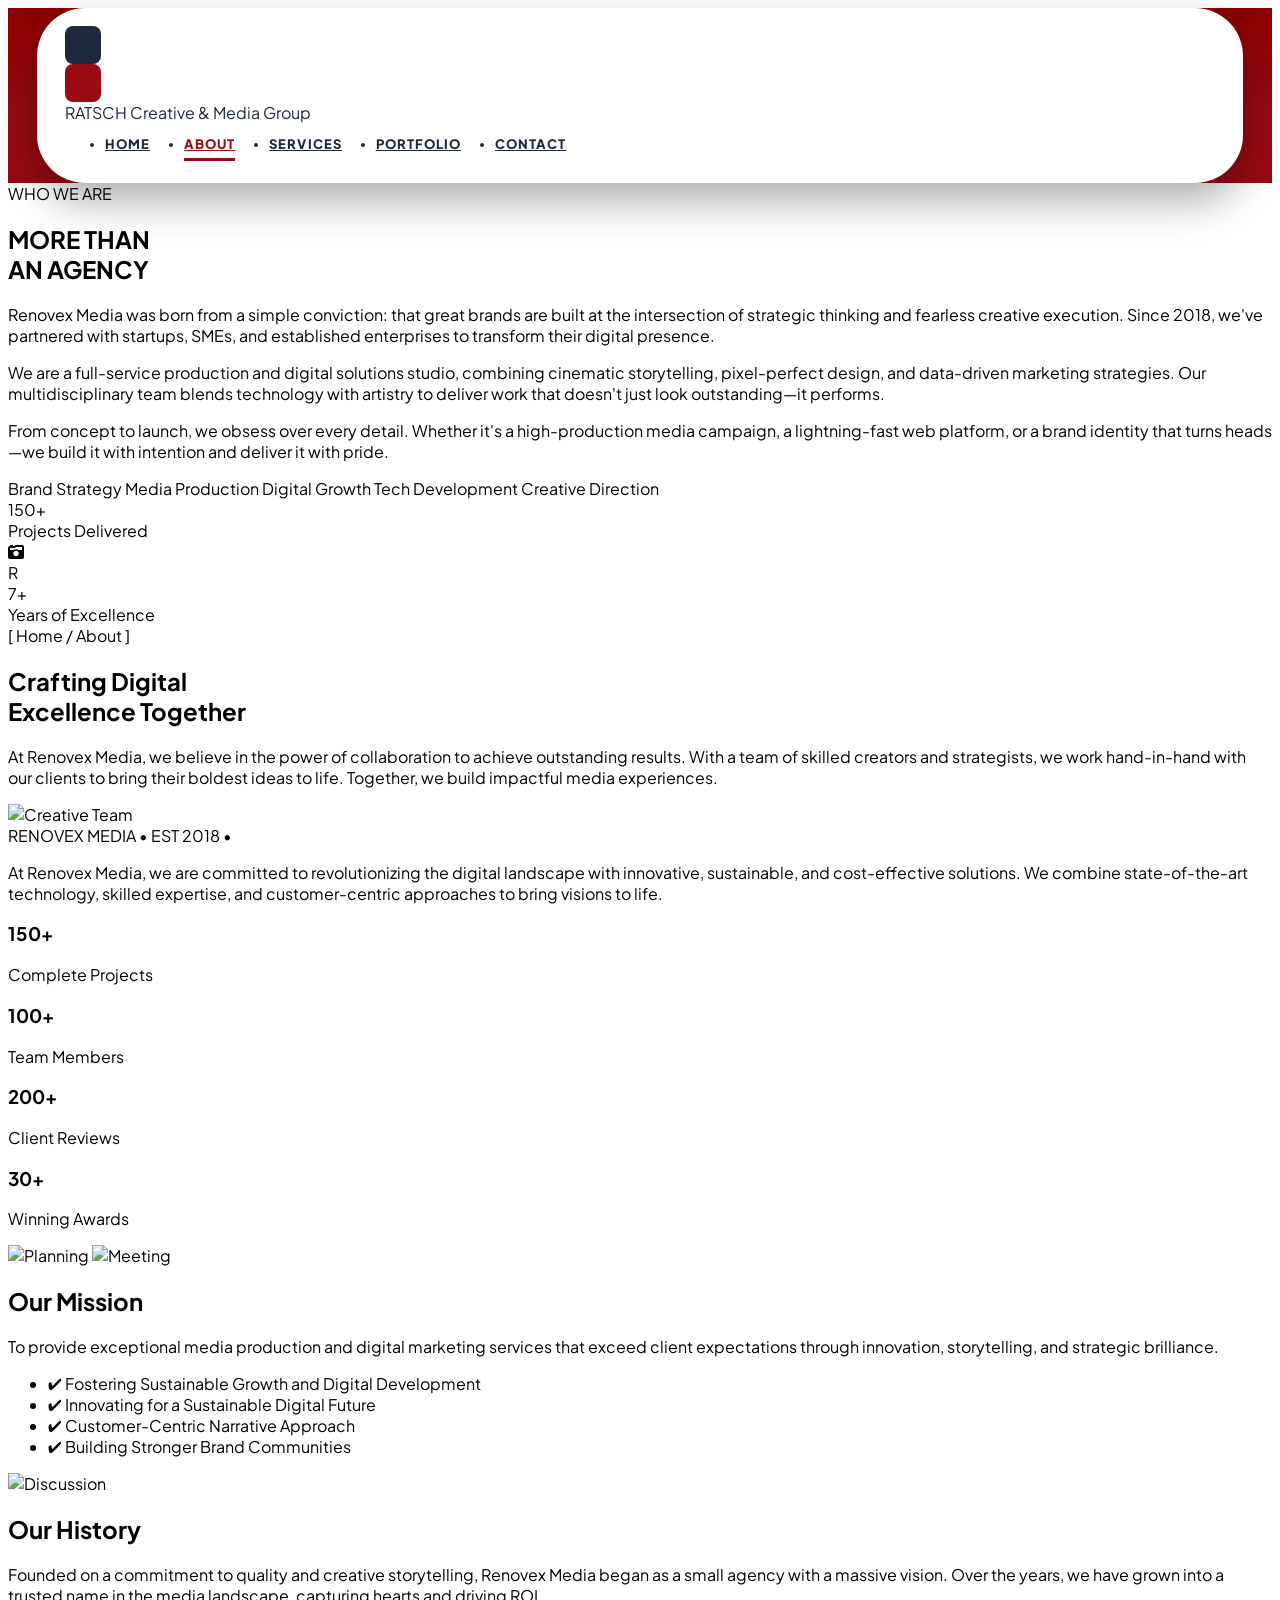
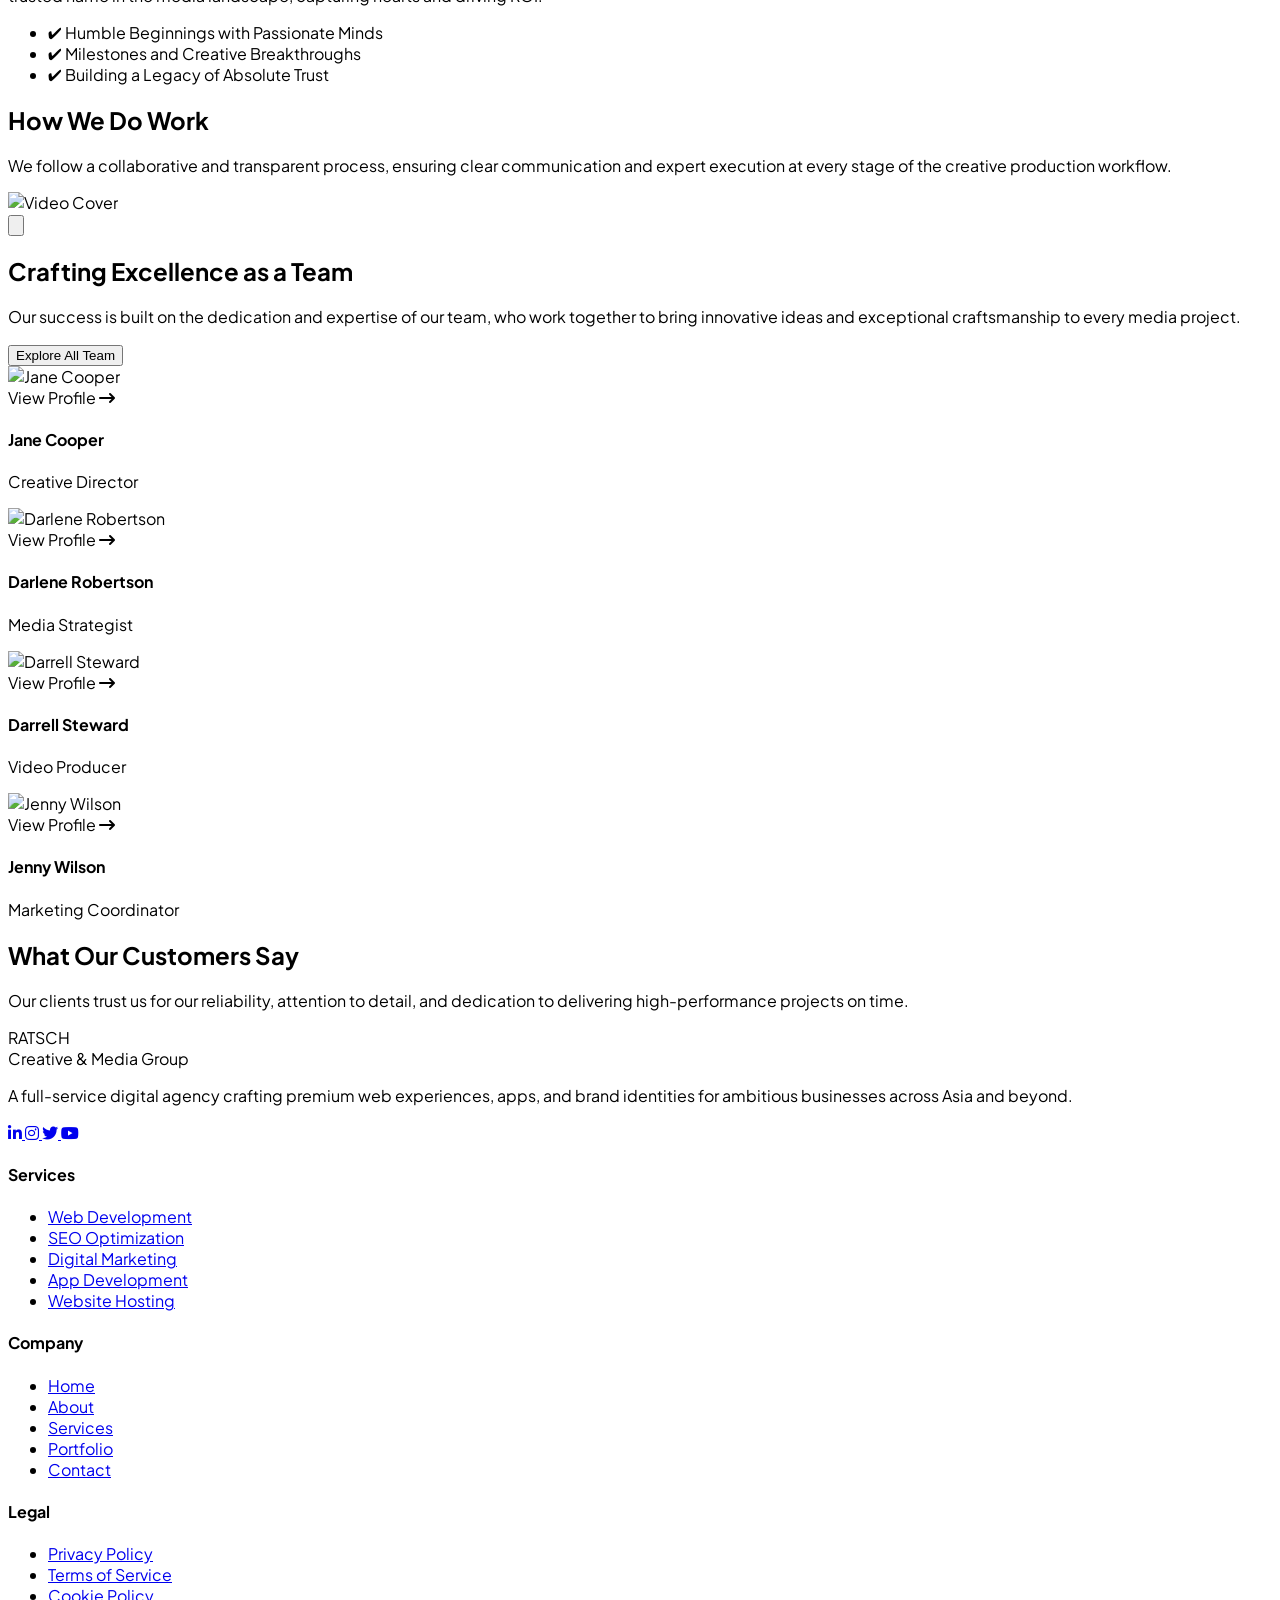
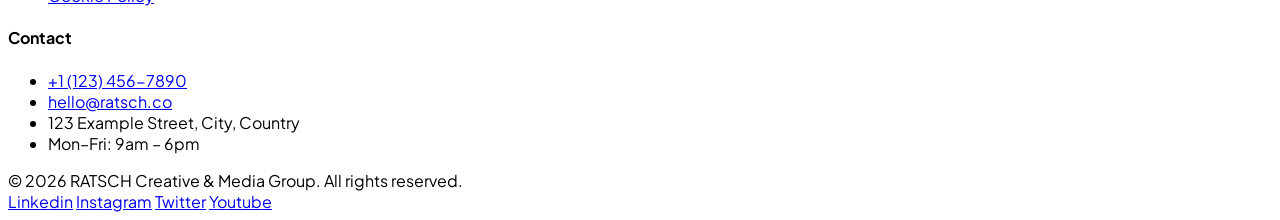
==== commit e4fd2be8: "UI: pill-banner header, unify accent amber→red, SERVICES label visibility" ====
--- a/about.html
+++ b/about.html
@@ -9,46 +9,34 @@
     <link href="https://unpkg.com/aos@2.3.1/dist/aos.css" rel="stylesheet">
     <link rel="stylesheet" href="https://cdnjs.cloudflare.com/ajax/libs/font-awesome/6.4.0/css/all.min.css">
     
-    <style>
-        body { 
-            font-family: 'Plus Jakarta Sans', sans-serif; 
-            overflow-x: hidden;
-        }
-        @keyframes spin-slow {
-            0% { transform: rotate(0deg); }
-            100% { transform: rotate(360deg); }
-        }
-        .animate-spin-slow {
-            animation: spin-slow 20s linear infinite;
-        }
-    </style>
+    <link rel="stylesheet" href="style.css">
 </head>
-<body class="bg-slate-50 text-slate-800 antialiased">
-
-    <div class="w-full bg-[#990a12] pt-4 pb-6">
-    <header class="p-4 font-sans select-none relative z-10">
-        <div class="max-w-7xl mx-auto">
-            <div class="bg-white rounded-[32px] px-8 py-5 shadow-2xl flex flex-col md:flex-row items-center justify-between gap-5">
-                <div class="flex items-center space-x-3">
-                    <div class="flex space-x-1.5 transform rotate-[20deg] mr-1">
-                        <div class="w-3.5 h-8 bg-[#1E293B] rounded-full"></div>
-                        <div class="w-3.5 h-8 bg-[#990a12] rounded-full"></div>
-                    </div>
-                    <div class="flex flex-col">
-                        <span class="text-3xl font-black tracking-tight text-[#1E293B] leading-none">RATSCH</span>
-                        <span class="text-[9px] font-bold uppercase tracking-[0.22em] text-slate-400 mt-1">Creative & Media Group</span>
+<body class="bg-slate-50 text-slate-800 antialiased about-page">
+
+    <div class="site-banner w-full py-6 flex justify-center">
+    <header class="site-header z-50">
+        <div class="flex flex-col md:flex-row items-center justify-between gap-5 w-full">
+                <div class="logo">
+                    <div class="flex items-center space-x-3">
+                        <div class="flex space-x-1.5 transform rotate-[20deg] mr-1">
+                            <div class="mark" style="background:#1E293B;"></div>
+                            <div class="mark" style="background:#990a12;"></div>
+                        </div>
+                        <div class="flex flex-col">
+                            <span class="text-3xl font-black tracking-tight text-[#1E293B] leading-none">RATSCH</span>
+                            <span class="text-[9px] font-bold uppercase tracking-[0.22em] text-slate-400 mt-1">Creative & Media Group</span>
+                        </div>
                     </div>
                 </div>
                 <nav>
-                    <ul class="flex flex-wrap justify-center items-center gap-x-8 gap-y-2 text-xs font-black uppercase tracking-wider text-[#1E293B]">
-                        <li><a href="index.html" class="hover:text-[#990a12] transition-colors duration-200">Home</a></li>
-                        <li><a href="about.html" class="text-[#990a12] border-b-2 border-[#990a12] pb-1">About</a></li>
-                        <li><a href="services.html" class="hover:text-[#990a12] transition-colors duration-200">Services</a></li>
-                        <li><a href="portfolio.html" class="hover:text-[#990a12] transition-colors duration-200">Portfolio</a></li>
-                        <li><a href="contact.html" class="hover:text-[#990a12] transition-colors duration-200">Contact</a></li>
+                    <ul class="site-nav">
+                        <li><a href="index.html">Home</a></li>
+                        <li><a href="about.html" class="active">About</a></li>
+                        <li><a href="services.html">Services</a></li>
+                        <li><a href="portfolio.html">Portfolio</a></li>
+                        <li><a href="contact.html">Contact</a></li>
                     </ul>
                 </nav>
-            </div>
         </div>
     </header>
     </div>
@@ -60,8 +48,8 @@
         <div class="max-w-6xl mx-auto relative z-10">
             <div class="text-left mb-16" data-aos="fade-up">
                 <div class="flex items-center space-x-3 mb-3">
-                    <span class="w-8 h-[2px] bg-[#EAB308]"></span>
-                    <span class="text-xs font-bold uppercase tracking-widest text-[#EAB308]">WHO WE ARE</span>
+                    <span class="w-8 h-[2px] bg-[#E12A2A]"></span>
+                    <span class="text-xs font-bold uppercase tracking-widest text-[#E12A2A]">WHO WE ARE</span>
                 </div>
                 <h2 class="text-4xl md:text-6xl font-black uppercase text-slate-950 tracking-tight leading-none">
                     MORE THAN<br><span class="text-transparent bg-clip-text bg-gradient-to-r from-slate-950 to-slate-500">AN AGENCY</span>
@@ -72,7 +60,7 @@
                 <!-- Left Narrative Column -->
                 <div class="lg:col-span-7 space-y-6 text-left" data-aos="fade-right" data-aos-delay="100">
                     <p class="text-slate-900 leading-relaxed text-base md:text-lg font-medium">
-                        <span class="font-bold text-slate-950 border-b-2 border-yellow-400/30">Renovex Media</span> was born from a simple conviction: that great brands are built at the intersection of strategic thinking and fearless creative execution. Since 2018, we've partnered with startups, SMEs, and established enterprises to transform their digital presence.
+                        <span class="font-bold text-slate-950 border-b-2 border-red-400/30">Renovex Media</span> was born from a simple conviction: that great brands are built at the intersection of strategic thinking and fearless creative execution. Since 2018, we've partnered with startups, SMEs, and established enterprises to transform their digital presence.
                     </p>
                     <p class="text-slate-600 leading-relaxed text-sm md:text-base">
                         We are a full-service production and digital solutions studio, combining cinematic storytelling, pixel-perfect design, and data-driven marketing strategies. Our multidisciplinary team blends technology with artistry to deliver work that doesn't just look outstanding—it performs.
@@ -94,24 +82,24 @@
                 <div class="lg:col-span-5 relative pt-8 px-4 md:px-8" data-aos="fade-left" data-aos-delay="200">
                     <!-- Top Floating Box -->
                     <div class="absolute -top-4 right-0 md:right-4 bg-slate-950 text-white py-4 px-6 rounded-2xl shadow-2xl z-20 border border-slate-800 text-left min-w-[150px] transform hover:-translate-y-1 transition duration-300">
-                        <div class="text-3xl font-black tracking-tight text-[#EAB308]">150+</div>
+                        <div class="text-3xl font-black tracking-tight text-[#E12A2A]">150+</div>
                         <div class="text-[10px] font-bold uppercase tracking-wider text-slate-400 mt-0.5">Projects Delivered</div>
                     </div>
 
                     <!-- Main Container Box -->
-                    <div class="relative bg-gradient-to-br from-amber-500 to-yellow-600 aspect-square rounded-[40px] flex items-center justify-center overflow-hidden shadow-2xl border border-yellow-400/30 z-10 group">
+                    <div class="relative bg-gradient-to-br from-red-500 to-red-600 aspect-square rounded-[40px] flex items-center justify-center overflow-hidden shadow-2xl border border-red-400/30 z-10 group">
                         <div class="absolute inset-0 opacity-20 bg-[linear-gradient(to_right,#ffffff_1px,transparent_1px),linear-gradient(to_bottom,#ffffff_1px,transparent_1px)] bg-[size:24px_24px]"></div>
                         
                         <div class="text-white opacity-30 text-8xl transition-transform duration-700 group-hover:scale-110">
                             <i class="fa-solid fa-camera-retro"></i>
                         </div>
                         
-                        <div class="absolute right-[-15px] bottom-[-35px] text-yellow-700 opacity-20 font-black text-[14rem] pointer-events-none select-none leading-none transform group-hover:translate-x-2 transition duration-500">R</div>
+                        <div class="absolute right-[-15px] bottom-[-35px] text-red-700 opacity-20 font-black text-[14rem] pointer-events-none select-none leading-none transform group-hover:translate-x-2 transition duration-500">R</div>
                     </div>
 
                     <!-- Bottom Floating Box -->
                     <div class="absolute -bottom-6 left-0 md:left-4 bg-slate-950 text-white py-4 px-6 rounded-2xl shadow-2xl z-20 border border-slate-800 text-left min-w-[150px] transform hover:-translate-y-1 transition duration-300">
-                        <div class="text-3xl font-black tracking-tight text-[#EAB308]">7+</div>
+                        <div class="text-3xl font-black tracking-tight text-[#E12A2A]">7+</div>
                         <div class="text-[10px] font-bold uppercase tracking-wider text-slate-400 mt-0.5">Years of Excellence</div>
                     </div>
                 </div>
@@ -125,9 +113,9 @@
         <!-- Hero Framework Block -->
         <section class="grid grid-cols-1 lg:grid-cols-12 gap-12 items-center">
             <div class="lg:col-span-6 space-y-6" data-aos="fade-right">
-                <span class="text-xs font-bold text-[#EAB308] tracking-widest uppercase inline-block bg-amber-50 border border-amber-200 px-4 py-1.5 rounded-full">[ Home / About ]</span>
+                <span class="text-xs font-bold text-[#E12A2A] tracking-widest uppercase inline-block bg-red-50 border border-red-200 px-4 py-1.5 rounded-full">[ Home / About ]</span>
                 <h1 class="text-4xl lg:text-6xl font-black text-slate-950 leading-tight tracking-tight">
-                    Crafting Digital <br><span class="text-transparent bg-clip-text bg-gradient-to-r from-amber-500 to-yellow-600">Excellence Together</span>
+                    Crafting Digital <br><span class="text-transparent bg-clip-text bg-gradient-to-r from-red-500 to-red-600">Excellence Together</span>
                 </h1>
                 <p class="text-slate-600 text-base leading-relaxed max-w-lg">
                     At Renovex Media, we believe in the power of collaboration to achieve outstanding results. With a team of skilled creators and strategists, we work hand-in-hand with our clients to bring their boldest ideas to life. Together, we build impactful media experiences.
@@ -135,12 +123,12 @@
             </div>
             <div class="lg:col-span-6 relative flex justify-end" data-aos="fade-left" data-aos-delay="100">
                 <div class="relative w-full lg:w-[90%] group">
-                    <div class="absolute inset-0 bg-[#EAB308] rounded-3xl opacity-0 group-hover:opacity-10 transform group-hover:scale-105 transition duration-500 z-0"></div>
+                    <div class="absolute inset-0 bg-[#E12A2A] rounded-3xl opacity-0 group-hover:opacity-10 transform group-hover:scale-105 transition duration-500 z-0"></div>
                     <img src="https://images.unsplash.com/photo-1522071820081-009f0129c71c?auto=format&fit=crop&w=800&q=80" alt="Creative Team" class="rounded-3xl shadow-2xl object-cover w-full h-[400px] transform group-hover:scale-[1.01] transition duration-500 relative z-10">
                     
                     <!-- Decorative Badge Link -->
                     <div class="absolute -bottom-8 -left-8 bg-white p-2 rounded-full shadow-2xl hidden sm:block animate-spin-slow z-20 border border-slate-100">
-                        <div class="w-24 h-24 bg-slate-950 rounded-full flex items-center justify-center text-[9px] font-black text-[#EAB308] text-center p-3 tracking-widest leading-tight">
+                        <div class="w-24 h-24 bg-slate-950 rounded-full flex items-center justify-center text-[9px] font-black text-[#E12A2A] text-center p-3 tracking-widest leading-tight">
                             RENOVEX MEDIA • EST 2018 •
                         </div>
                     </div>
@@ -151,7 +139,7 @@
         <!-- Metric Counter Grid Showcase -->
         <section class="py-12 bg-white rounded-[32px] p-8 md:p-12 shadow-xl border border-slate-100 text-center max-w-5xl mx-auto space-y-12" data-aos="fade-up">
             <p class="text-xl lg:text-2xl font-semibold text-slate-900 leading-relaxed max-w-4xl mx-auto">
-                At Renovex Media, we are committed to revolutionizing the digital landscape with <span class="text-transparent bg-clip-text bg-gradient-to-r from-amber-500 to-yellow-600 font-bold border-b-2 border-yellow-400/30">innovative, sustainable, and cost-effective solutions</span>. We combine state-of-the-art technology, skilled expertise, and customer-centric approaches to bring visions to life.
+                At Renovex Media, we are committed to revolutionizing the digital landscape with <span class="text-transparent bg-clip-text bg-gradient-to-r from-red-500 to-red-600 font-bold border-b-2 border-red-400/30">innovative, sustainable, and cost-effective solutions</span>. We combine state-of-the-art technology, skilled expertise, and customer-centric approaches to bring visions to life.
             </p>
             
             <div class="grid grid-cols-2 md:grid-cols-4 gap-8 pt-8 border-t border-slate-100">
@@ -188,10 +176,10 @@
                         To provide exceptional media production and digital marketing services that exceed client expectations through innovation, storytelling, and strategic brilliance.
                     </p>
                     <ul class="space-y-3 pt-2">
-                        <li class="flex items-center gap-3 text-sm font-semibold text-slate-800 group"><span class="flex items-center justify-center w-5 h-5 rounded-full bg-amber-100 text-amber-600 text-xs">✔</span> Fostering Sustainable Growth and Digital Development</li>
-                        <li class="flex items-center gap-3 text-sm font-semibold text-slate-800 group"><span class="flex items-center justify-center w-5 h-5 rounded-full bg-amber-100 text-amber-600 text-xs">✔</span> Innovating for a Sustainable Digital Future</li>
-                        <li class="flex items-center gap-3 text-sm font-semibold text-slate-800 group"><span class="flex items-center justify-center w-5 h-5 rounded-full bg-amber-100 text-amber-600 text-xs">✔</span> Customer-Centric Narrative Approach</li>
-                        <li class="flex items-center gap-3 text-sm font-semibold text-slate-800 group"><span class="flex items-center justify-center w-5 h-5 rounded-full bg-amber-100 text-amber-600 text-xs">✔</span> Building Stronger Brand Communities</li>
+                        <li class="flex items-center gap-3 text-sm font-semibold text-slate-800 group"><span class="flex items-center justify-center w-5 h-5 rounded-full bg-red-100 text-red-600 text-xs">✔</span> Fostering Sustainable Growth and Digital Development</li>
+                        <li class="flex items-center gap-3 text-sm font-semibold text-slate-800 group"><span class="flex items-center justify-center w-5 h-5 rounded-full bg-red-100 text-red-600 text-xs">✔</span> Innovating for a Sustainable Digital Future</li>
+                        <li class="flex items-center gap-3 text-sm font-semibold text-slate-800 group"><span class="flex items-center justify-center w-5 h-5 rounded-full bg-red-100 text-red-600 text-xs">✔</span> Customer-Centric Narrative Approach</li>
+                        <li class="flex items-center gap-3 text-sm font-semibold text-slate-800 group"><span class="flex items-center justify-center w-5 h-5 rounded-full bg-red-100 text-red-600 text-xs">✔</span> Building Stronger Brand Communities</li>
                     </ul>
                 </div>
             </div>
@@ -207,9 +195,9 @@
                         Founded on a commitment to quality and creative storytelling, Renovex Media began as a small agency with a massive vision. Over the years, we have grown into a trusted name in the media landscape, capturing hearts and driving ROI.
                     </p>
                     <ul class="space-y-3 pt-2">
-                        <li class="flex items-center gap-3 text-sm font-semibold text-slate-800 group"><span class="flex items-center justify-center w-5 h-5 rounded-full bg-amber-100 text-amber-600 text-xs">✔</span> Humble Beginnings with Passionate Minds</li>
-                        <li class="flex items-center gap-3 text-sm font-semibold text-slate-800 group"><span class="flex items-center justify-center w-5 h-5 rounded-full bg-amber-100 text-amber-600 text-xs">✔</span> Milestones and Creative Breakthroughs</li>
-                        <li class="flex items-center gap-3 text-sm font-semibold text-slate-800 group"><span class="flex items-center justify-center w-5 h-5 rounded-full bg-amber-100 text-amber-600 text-xs">✔</span> Building a Legacy of Absolute Trust</li>
+                        <li class="flex items-center gap-3 text-sm font-semibold text-slate-800 group"><span class="flex items-center justify-center w-5 h-5 rounded-full bg-red-100 text-red-600 text-xs">✔</span> Humble Beginnings with Passionate Minds</li>
+                        <li class="flex items-center gap-3 text-sm font-semibold text-slate-800 group"><span class="flex items-center justify-center w-5 h-5 rounded-full bg-red-100 text-red-600 text-xs">✔</span> Milestones and Creative Breakthroughs</li>
+                        <li class="flex items-center gap-3 text-sm font-semibold text-slate-800 group"><span class="flex items-center justify-center w-5 h-5 rounded-full bg-red-100 text-red-600 text-xs">✔</span> Building a Legacy of Absolute Trust</li>
                     </ul>
                 </div>
             </div>
@@ -227,8 +215,8 @@
             <div class="relative max-w-5xl mx-auto rounded-[32px] overflow-hidden shadow-2xl group cursor-pointer border border-slate-200" id="videoContainer">
                 <img src="https://images.unsplash.com/photo-1492691527719-9d1e07e534b4?auto=format&fit=crop&w=1200&q=80" alt="Video Cover" class="w-full h-[480px] object-cover filter brightness-[0.65] group-hover:scale-105 transition duration-700">
                 <div class="absolute inset-0 flex items-center justify-center">
-                    <button class="w-24 h-24 bg-[#EAB308] text-slate-950 rounded-full flex items-center justify-center shadow-2xl transform group-hover:scale-110 transition duration-300 relative">
-                        <span class="absolute inset-0 rounded-full bg-[#EAB308] opacity-40 animate-ping"></span>
+                    <button class="w-24 h-24 bg-[#E12A2A] text-slate-950 rounded-full flex items-center justify-center shadow-2xl transform group-hover:scale-110 transition duration-300 relative">
+                        <span class="absolute inset-0 rounded-full bg-[#E12A2A] opacity-40 animate-ping"></span>
                         <svg class="w-10 h-10 ml-1 relative z-10" fill="currentColor" viewBox="0 0 20 20"><path d="M4.516 3.548A1 1 0 003 4.419v11.162a1 1 0 001.516.867l9.467-5.581a1 1 0 000-1.734L4.516 3.548z"/></svg>
                     </button>
                 </div>
@@ -244,7 +232,7 @@
                         Our success is built on the dedication and expertise of our team, who work together to bring innovative ideas and exceptional craftsmanship to every media project.
                     </p>
                 </div>
-                <button class="bg-slate-950 text-white text-xs font-bold uppercase tracking-wider px-6 py-4 rounded-xl hover:bg-[#EAB308] hover:text-slate-950 transform hover:-translate-y-0.5 transition duration-300 shadow-lg whitespace-nowrap">Explore All Team</button>
+                <button class="bg-slate-950 text-white text-xs font-bold uppercase tracking-wider px-6 py-4 rounded-xl hover:bg-[#E12A2A] hover:text-slate-950 transform hover:-translate-y-0.5 transition duration-300 shadow-lg whitespace-nowrap">Explore All Team</button>
             </div>
 
             <div class="grid grid-cols-1 sm:grid-cols-2 lg:grid-cols-4 gap-8">
@@ -253,7 +241,7 @@
                     <div class="overflow-hidden rounded-2xl bg-slate-50 relative aspect-[4/5]">
                         <img src="https://images.unsplash.com/photo-1534528741775-53994a69daeb?auto=format&fit=crop&w=400&q=80" alt="Jane Cooper" class="w-full h-full object-cover group-hover:scale-105 transition duration-500">
                         <div class="absolute inset-0 bg-gradient-to-t from-slate-950/80 via-transparent to-transparent opacity-0 group-hover:opacity-100 transition duration-300 flex items-end p-4">
-                            <span class="text-[#EAB308] font-bold text-xs uppercase tracking-wider">View Profile <i class="fa-solid fa-arrow-right-long ml-1"></i></span>
+                            <span class="text-[#E12A2A] font-bold text-xs uppercase tracking-wider">View Profile <i class="fa-solid fa-arrow-right-long ml-1"></i></span>
                         </div>
                     </div>
                     <div class="px-2">
@@ -266,7 +254,7 @@
                     <div class="overflow-hidden rounded-2xl bg-slate-50 relative aspect-[4/5]">
                         <img src="https://images.unsplash.com/photo-1507003211169-0a1dd7228f2d?auto=format&fit=crop&w=400&q=80" alt="Darlene Robertson" class="w-full h-full object-cover group-hover:scale-105 transition duration-500">
                         <div class="absolute inset-0 bg-gradient-to-t from-slate-950/80 via-transparent to-transparent opacity-0 group-hover:opacity-100 transition duration-300 flex items-end p-4">
-                            <span class="text-[#EAB308] font-bold text-xs uppercase tracking-wider">View Profile <i class="fa-solid fa-arrow-right-long ml-1"></i></span>
+                            <span class="text-[#E12A2A] font-bold text-xs uppercase tracking-wider">View Profile <i class="fa-solid fa-arrow-right-long ml-1"></i></span>
                         </div>
                     </div>
                     <div class="px-2">
@@ -279,7 +267,7 @@
                     <div class="overflow-hidden rounded-2xl bg-slate-50 relative aspect-[4/5]">
                         <img src="https://images.unsplash.com/photo-1500648767791-00dcc994a43e?auto=format&fit=crop&w=400&q=80" alt="Darrell Steward" class="w-full h-full object-cover group-hover:scale-105 transition duration-500">
                         <div class="absolute inset-0 bg-gradient-to-t from-slate-950/80 via-transparent to-transparent opacity-0 group-hover:opacity-100 transition duration-300 flex items-end p-4">
-                            <span class="text-[#EAB308] font-bold text-xs uppercase tracking-wider">View Profile <i class="fa-solid fa-arrow-right-long ml-1"></i></span>
+                            <span class="text-[#E12A2A] font-bold text-xs uppercase tracking-wider">View Profile <i class="fa-solid fa-arrow-right-long ml-1"></i></span>
                         </div>
                     </div>
                     <div class="px-2">
@@ -292,7 +280,7 @@
                     <div class="overflow-hidden rounded-2xl bg-slate-50 relative aspect-[4/5]">
                         <img src="https://images.unsplash.com/photo-1573496359142-b8d87734a5a2?auto=format&fit=crop&w=400&q=80" alt="Jenny Wilson" class="w-full h-full object-cover group-hover:scale-105 transition duration-500">
                         <div class="absolute inset-0 bg-gradient-to-t from-slate-950/80 via-transparent to-transparent opacity-0 group-hover:opacity-100 transition duration-300 flex items-end p-4">
-                            <span class="text-[#EAB308] font-bold text-xs uppercase tracking-wider">View Profile <i class="fa-solid fa-arrow-right-long ml-1"></i></span>
+                            <span class="text-[#E12A2A] font-bold text-xs uppercase tracking-wider">View Profile <i class="fa-solid fa-arrow-right-long ml-1"></i></span>
                         </div>
                     </div>
                     <div class="px-2">
@@ -327,13 +315,13 @@
                         <div class="flex items-center space-x-3 mb-2">
                             <div class="flex space-x-1 transform rotate-[20deg]">
                                 <div class="w-2.5 h-6 bg-white rounded-full"></div>
-                                <div class="w-2.5 h-6 bg-amber-400 rounded-full"></div>
+                                <div class="w-2.5 h-6 bg-red-400 rounded-full"></div>
                             </div>
                             <span class="text-3xl font-black tracking-tight text-white block">
                                 RATSCH
                             </span>
                         </div>
-                        <div class="text-[10px] font-black uppercase tracking-[0.22em] text-amber-400/90">Creative & Media Group</div>
+                        <div class="text-[10px] font-black uppercase tracking-[0.22em] text-red-400/90">Creative & Media Group</div>
                     </div>
                     
                     <p class="text-sm text-red-100/80 leading-relaxed max-w-sm font-light">
@@ -357,38 +345,38 @@
                 </div>
 
                 <div class="space-y-4">
-                    <h4 class="text-amber-400 font-black text-xs tracking-widest uppercase border-b border-white/10 pb-2">Services</h4>
+                    <h4 class="text-red-400 font-black text-xs tracking-widest uppercase border-b border-white/10 pb-2">Services</h4>
                     <ul class="space-y-3 text-xs font-semibold text-red-50">
-                        <li><a href="#" class="hover:text-amber-300 transition-colors duration-200 block py-0.5">Web Development</a></li>
-                        <li><a href="#" class="hover:text-amber-300 transition-colors duration-200 block py-0.5">SEO Optimization</a></li>
-                        <li><a href="#" class="hover:text-amber-300 transition-colors duration-200 block py-0.5">Digital Marketing</a></li>
-                        <li><a href="#" class="hover:text-amber-300 transition-colors duration-200 block py-0.5">App Development</a></li>
-                        <li><a href="#" class="hover:text-amber-300 transition-colors duration-200 block py-0.5">Website Hosting</a></li>
-                    </ul>
-                </div>
-
-                <div class="space-y-4">
-                    <h4 class="text-amber-400 font-black text-xs tracking-widest uppercase border-b border-white/10 pb-2">Company</h4>
+                        <li><a href="#" class="hover:text-red-300 transition-colors duration-200 block py-0.5">Web Development</a></li>
+                        <li><a href="#" class="hover:text-red-300 transition-colors duration-200 block py-0.5">SEO Optimization</a></li>
+                        <li><a href="#" class="hover:text-red-300 transition-colors duration-200 block py-0.5">Digital Marketing</a></li>
+                        <li><a href="#" class="hover:text-red-300 transition-colors duration-200 block py-0.5">App Development</a></li>
+                        <li><a href="#" class="hover:text-red-300 transition-colors duration-200 block py-0.5">Website Hosting</a></li>
+                    </ul>
+                </div>
+
+                <div class="space-y-4">
+                    <h4 class="text-red-400 font-black text-xs tracking-widest uppercase border-b border-white/10 pb-2">Company</h4>
                     <ul class="space-y-3 text-xs font-semibold text-red-50">
-                        <li><a href="index.html" class="hover:text-amber-300 transition-colors duration-200 block py-0.5">Home</a></li>
-                        <li><a href="about.html" class="hover:text-amber-300 transition-colors duration-200 block py-0.5">About</a></li>
-                        <li><a href="services.html" class="hover:text-amber-300 transition-colors duration-200 block py-0.5">Services</a></li>
-                        <li><a href="portfolio.html" class="hover:text-amber-300 transition-colors duration-200 block py-0.5">Portfolio</a></li>
-                        <li><a href="contact.html" class="hover:text-amber-300 transition-colors duration-200 block py-0.5">Contact</a></li>
-                    </ul>
-                </div>
-
-                <div class="space-y-4">
-                    <h4 class="text-amber-400 font-black text-xs tracking-widest uppercase border-b border-white/10 pb-2">Legal</h4>
+                        <li><a href="index.html" class="hover:text-red-300 transition-colors duration-200 block py-0.5">Home</a></li>
+                        <li><a href="about.html" class="hover:text-red-300 transition-colors duration-200 block py-0.5">About</a></li>
+                        <li><a href="services.html" class="hover:text-red-300 transition-colors duration-200 block py-0.5">Services</a></li>
+                        <li><a href="portfolio.html" class="hover:text-red-300 transition-colors duration-200 block py-0.5">Portfolio</a></li>
+                        <li><a href="contact.html" class="hover:text-red-300 transition-colors duration-200 block py-0.5">Contact</a></li>
+                    </ul>
+                </div>
+
+                <div class="space-y-4">
+                    <h4 class="text-red-400 font-black text-xs tracking-widest uppercase border-b border-white/10 pb-2">Legal</h4>
                     <ul class="space-y-3 text-xs font-semibold text-red-50">
-                        <li><a href="#" class="hover:text-amber-300 transition-colors duration-200 block py-0.5">Privacy Policy</a></li>
-                        <li><a href="#" class="hover:text-amber-300 transition-colors duration-200 block py-0.5">Terms of Service</a></li>
-                        <li><a href="#" class="hover:text-amber-300 transition-colors duration-200 block py-0.5">Cookie Policy</a></li>
-                    </ul>
-                </div>
-
-                <div class="space-y-4">
-                    <h4 class="text-amber-400 font-black text-xs tracking-widest uppercase border-b border-white/10 pb-2">Contact</h4>
+                        <li><a href="#" class="hover:text-red-300 transition-colors duration-200 block py-0.5">Privacy Policy</a></li>
+                        <li><a href="#" class="hover:text-red-300 transition-colors duration-200 block py-0.5">Terms of Service</a></li>
+                        <li><a href="#" class="hover:text-red-300 transition-colors duration-200 block py-0.5">Cookie Policy</a></li>
+                    </ul>
+                </div>
+
+                <div class="space-y-4">
+                    <h4 class="text-red-400 font-black text-xs tracking-widest uppercase border-b border-white/10 pb-2">Contact</h4>
                     <ul class="space-y-3 text-xs font-semibold text-red-100/90">
                         <li><a href="tel:+11234567890" class="hover:text-white transition-colors duration-200 block py-0.5">+1 (123) 456-7890</a></li>
                         <li><a href="mailto:hello@ratsch.co" class="hover:text-white transition-colors duration-200 block py-0.5">hello@ratsch.co</a></li>
--- a/style.css
+++ b/style.css
@@ -0,0 +1,141 @@
+/* Consolidated site styles moved from individual pages */
+
+/* --- Index / CTA --- */
+.glow-btn {
+    box-shadow: 0 0 20px rgba(59, 130, 246, 0.4);
+    animation: pulseGlow 2.5s infinite ease-in-out;
+}
+@keyframes pulseGlow {
+    0%, 100% { box-shadow: 0 0 15px rgba(59, 130, 246, 0.5); transform: scale(1); }
+    50% { box-shadow: 0 0 30px rgba(59, 130, 246, 0.8); transform: scale(1.03); }
+}
+
+.fade-in-card {
+    opacity: 0;
+    transform: translateY(40px);
+    transition: opacity 0.8s cubic-bezier(0.215, 0.610, 0.355, 1), transform 0.8s cubic-bezier(0.215, 0.610, 0.355, 1);
+}
+.fade-in-card.appear {
+    opacity: 1;
+    transform: translateY(0);
+}
+
+@keyframes floatSlow {
+    0%, 100% { transform: translateY(0px) rotate(-12deg); }
+    50% { transform: translateY(-15px) rotate(-8deg); }
+}
+@keyframes floatSlowReverse {
+    0%, 100% { transform: translateY(0px) rotate(12deg); }
+    50% { transform: translateY(15px) rotate(16deg); }
+}
+.floating-icon-left { animation: floatSlow 6s infinite ease-in-out; }
+.floating-icon-right { animation: floatSlowReverse 7s infinite ease-in-out; }
+
+/* --- About / Global Utilities --- */
+@keyframes spin-slow {
+    0% { transform: rotate(0deg); }
+    100% { transform: rotate(360deg); }
+}
+.animate-spin-slow { animation: spin-slow 20s linear infinite; }
+
+/* --- Portfolio / general text effects --- */
+.scroll-animate {
+    opacity: 0;
+    transform: translateY(30px) scale(0.98);
+    transition: opacity 0.7s cubic-bezier(0.16, 1, 0.3, 1), transform 0.7s cubic-bezier(0.16, 1, 0.3, 1);
+}
+.scroll-animate.visible {
+    opacity: 1;
+    transform: translateY(0) scale(1);
+}
+.text-stroke {
+    -webkit-text-stroke: 1.5px rgba(255, 255, 255, 0.3);
+}
+
+/* --- Services / advanced UI tokens --- */
+html { scroll-behavior: smooth; }
+.hero-bg {
+    background: linear-gradient(135deg, rgba(225,42,42,0.96) 35%, rgba(20,20,50,0.55) 100%),
+                url('https://images.unsplash.com/photo-1534528741775-53994a69daeb?auto=format&fit=crop&w=1200&q=80');
+    background-size: cover;
+    background-position: center 25%;
+    background-blend-mode: multiply;
+}
+
+.vertical-text { writing-mode: vertical-rl; text-orientation: mixed; }
+
+.scroll-reveal {
+    opacity: 0;
+    transform: translateY(30px) scale(0.98);
+    transition: all 0.7s cubic-bezier(0.16, 1, 0.3, 1);
+}
+.scroll-reveal.active { opacity: 1; transform: translateY(0) scale(1); }
+
+.text-stroke-dark { -webkit-text-stroke: 1px rgba(17, 17, 17, 0.15); }
+.reveal-on-scroll { opacity: 0; transform: translateY(2rem); transition: opacity 0.8s cubic-bezier(0.16, 1, 0.3, 1), transform 0.8s cubic-bezier(0.16, 1, 0.3, 1); }
+.reveal-on-scroll.is-visible { opacity: 1; transform: translateY(0); }
+
+.metric-border-grow { position: relative; }
+.metric-border-grow::before { content: ''; position: absolute; left: 0; top: 0; width: 1px; height: 100%; background-color: #E2E8F0; transition: background-color 0.4s ease; }
+.metric-border-grow::after { content: ''; position: absolute; left: 0; top: 0; width: 1px; height: 0%; background-color: #E12A2A; transition: height 0.4s cubic-bezier(0.16, 1, 0.3, 1); }
+.group:hover.metric-border-grow::after { height: 100%; }
+.group:hover.metric-border-grow::before { background-color: transparent; }
+
+.font-editorial { font-family: 'Playfair Display', Georgia, serif; }
+.font-interface { font-family: 'Plus Jakarta Sans', sans-serif; }
+
+.reveal-frame { opacity: 0; transform: translateY(30px); transition: opacity 1s cubic-bezier(0.16, 1, 0.3, 1), transform 1s cubic-bezier(0.16, 1, 0.3, 1); }
+.reveal-frame.is-visible { opacity: 1; transform: translateY(0); }
+
+@keyframes lineFlow { 0% { transform: translateY(-100%); } 100% { transform: translateY(100%); } }
+.bg-grid-line::after { content: ''; position: absolute; top: 0; left: 0; width: 100%; height: 30%; background: linear-gradient(to bottom, transparent, rgba(225, 42, 42, 0.15), transparent); animation: lineFlow 8s infinite linear; }
+
+.process-card-reveal { opacity: 0; transform: translateY(24px); transition: opacity 0.8s cubic-bezier(0.16, 1, 0.3, 1), transform 0.8s cubic-bezier(0.16, 1, 0.3, 1); }
+.process-card-reveal.is-animated { opacity: 1; transform: translateY(0); }
+
+.animated-top-border { position: relative; }
+.animated-top-border::before { content: ''; position: absolute; top: 0; left: 0; width: 100%; height: 1px; background-color: #1F2937; transition: background-color 0.4s ease; }
+.animated-top-border::after { content: ''; position: absolute; top: 0; left: 50%; width: 0; height: 1px; background-color: #E12A2A; transition: width 0.4s cubic-bezier(0.16, 1, 0.3, 1), left 0.4s cubic-bezier(0.16, 1, 0.3, 1); }
+.group:hover.animated-top-border::after { width: 100%; left: 0; }
+
+/* Utility: reveal frame for various sections */
+.reveal-frame, .reveal-on-scroll, .scroll-reveal { will-change: transform, opacity; }
+
+/* Fallbacks and small helpers */
+.text-stroke, .text-stroke-dark { -webkit-font-smoothing: antialiased; }
+
+/* --- Per-page font-family rules moved from inline <style> tags --- */
+body.index-page { font-family: 'Poppins', sans-serif; }
+body.contact-page { font-family: 'Poppins', sans-serif; }
+body.portfolio-page { font-family: 'Poppins', sans-serif; }
+body.about-page { font-family: 'Plus Jakarta Sans', sans-serif; overflow-x: hidden; }
+
+/* --- Site banner + pill header (screenshot match) --- */
+.site-banner {
+    background: linear-gradient(180deg, #8B0000 0%, #990a12 60%);
+}
+.site-header {
+    background: #ffffff;
+    color: #1E293B;
+    max-width: 1150px;
+    margin: 0 auto;
+    padding: 18px 28px;
+    border-radius: 48px;
+    box-shadow: 0 18px 40px rgba(0,0,0,0.32);
+    display: flex;
+    align-items: center;
+    justify-content: space-between;
+    position: relative;
+}
+.site-header .logo { display: flex; align-items: center; gap: 12px; }
+.site-header .logo .mark { width: 36px; height: 38px; border-radius: 8px; }
+.site-nav { display: flex; gap: 34px; align-items: center; font-weight: 800; text-transform: uppercase; font-size: 13px; letter-spacing: 0.08em; }
+.site-nav a { color: #1E293B; transition: color .18s ease; padding-bottom: 6px; }
+.site-nav a:hover { color: #990a12; }
+.site-nav a.active { color: #990a12; border-bottom: 3px solid #990a12; }
+
+@media (max-width: 768px) {
+    .site-header { padding: 12px 16px; }
+    .site-nav { display: none; }
+}
+
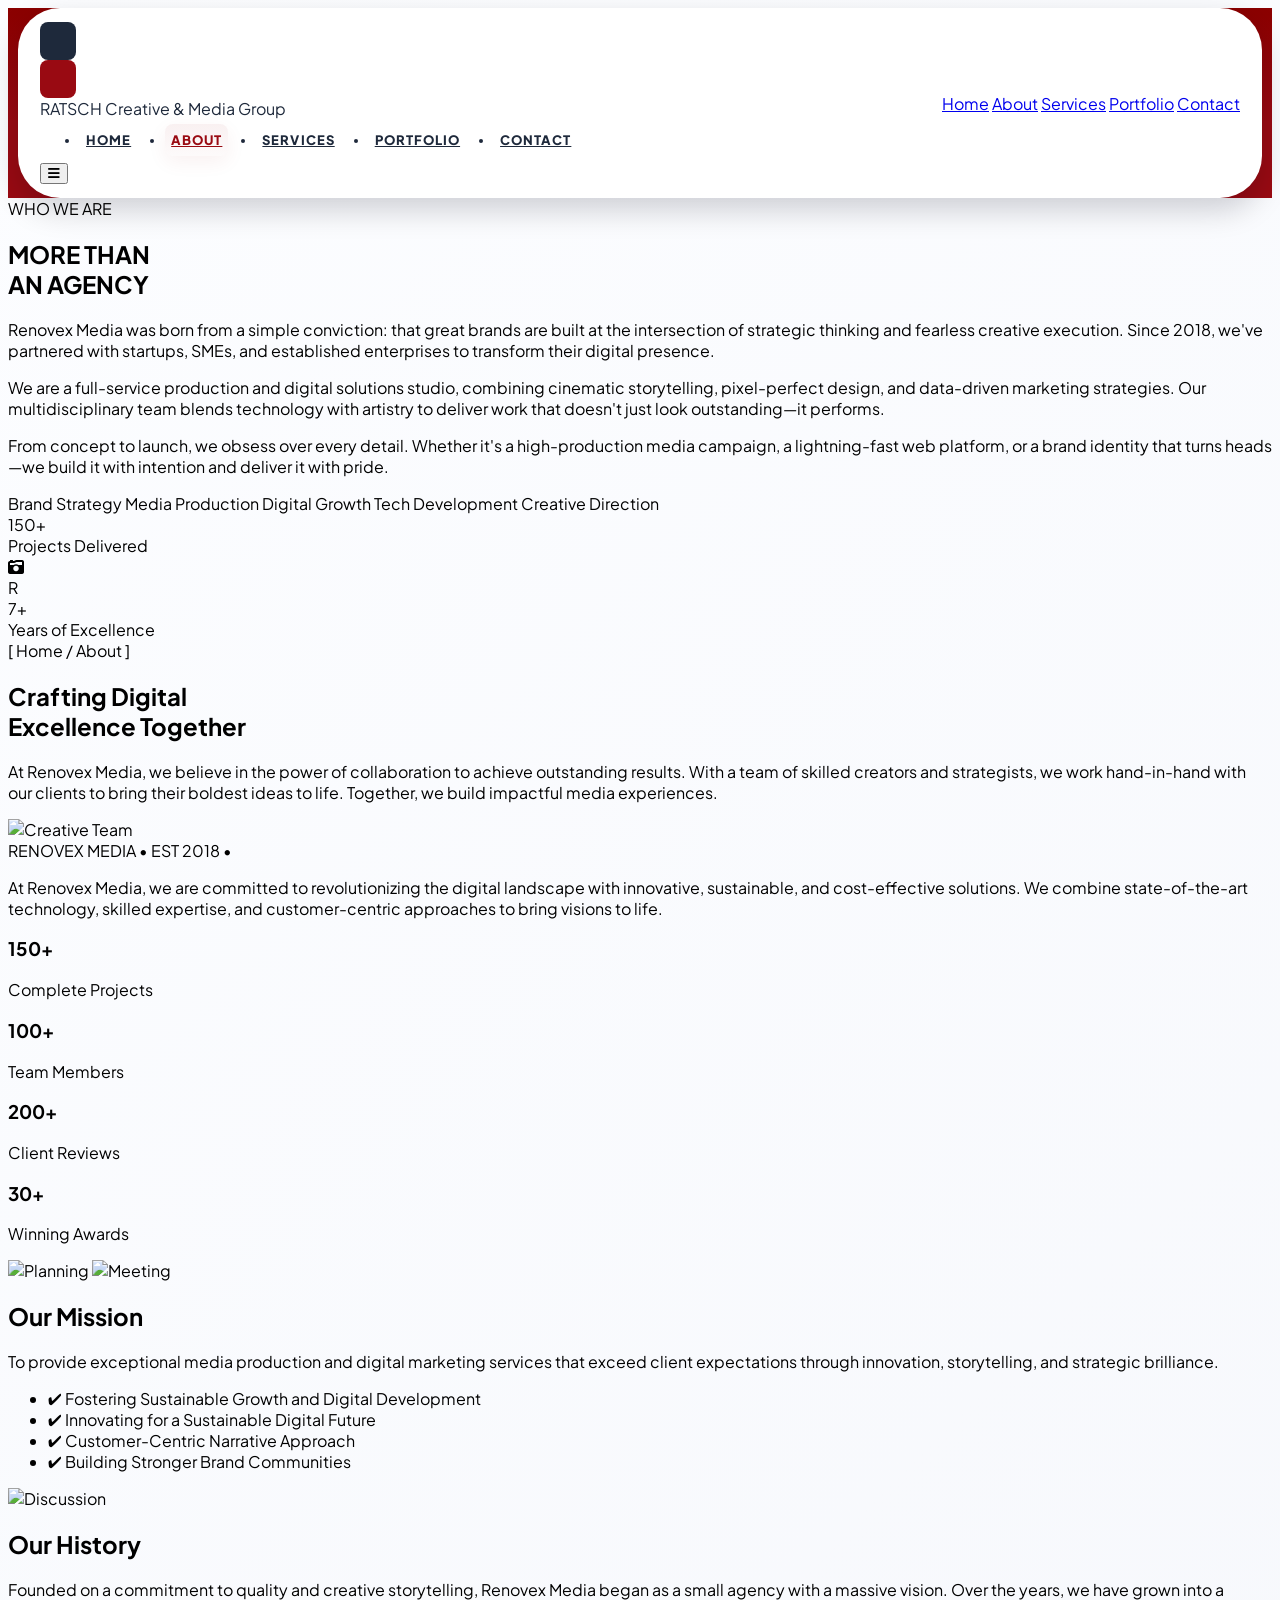
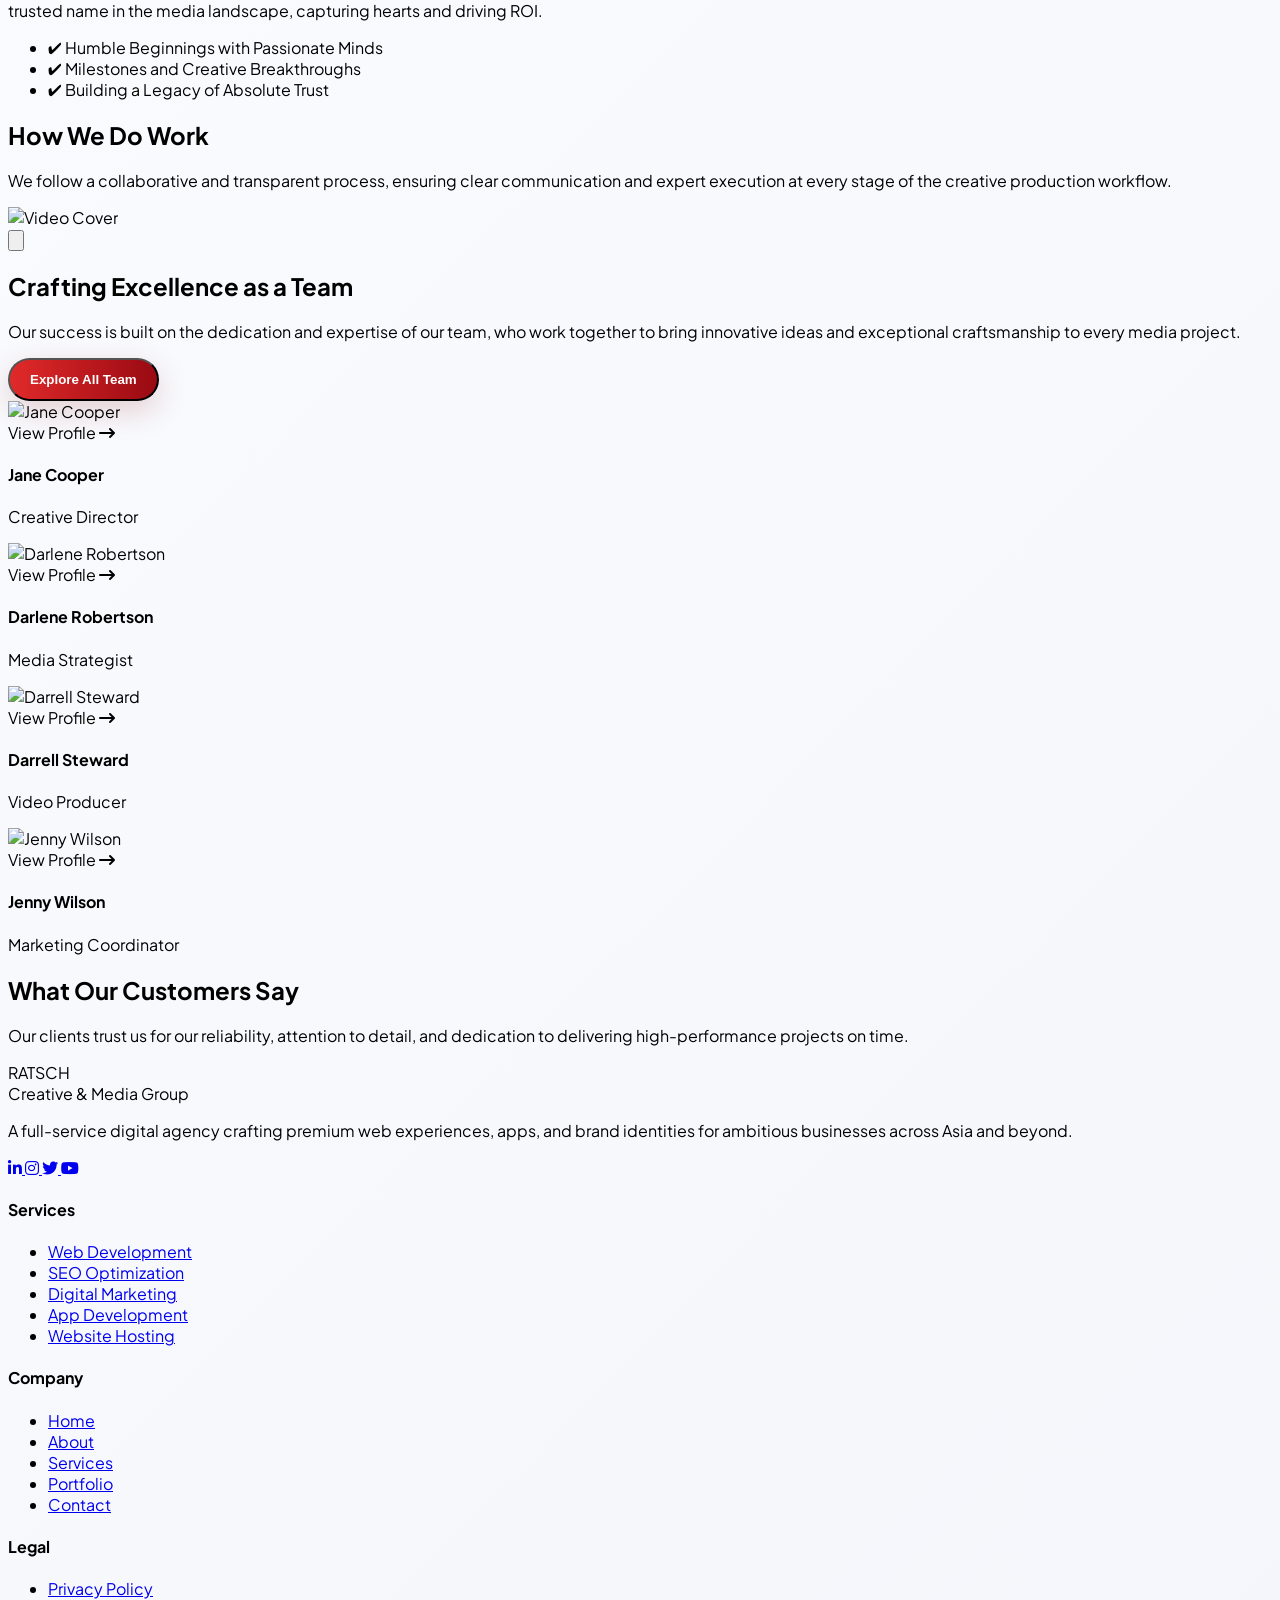
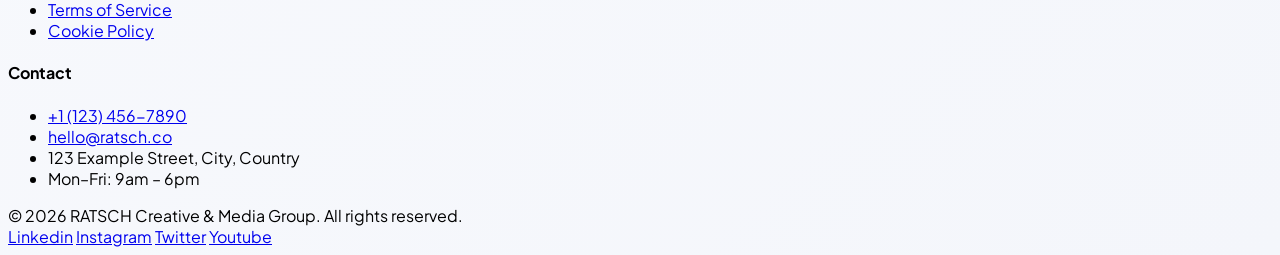
==== commit df2c1f02: "UI: unify header, responsive tweaks, style improvements" ====
--- a/about.html
+++ b/about.html
@@ -14,7 +14,7 @@
 <body class="bg-slate-50 text-slate-800 antialiased about-page">
 
     <div class="site-banner w-full py-6 flex justify-center">
-    <header class="site-header z-50">
+    <header class="site-header z-50 container">
         <div class="flex flex-col md:flex-row items-center justify-between gap-5 w-full">
                 <div class="logo">
                     <div class="flex items-center space-x-3">
@@ -37,6 +37,18 @@
                         <li><a href="contact.html">Contact</a></li>
                     </ul>
                 </nav>
+
+                <button id="menu-btn" class="md:hidden text-gray-700 focus:outline-none p-2 rounded-lg" aria-label="Toggle Menu">
+                    <i class="fa-solid fa-bars text-xl" id="menu-icon"></i>
+                </button>
+        </div>
+
+        <div id="mobile-menu" class="max-h-0 overflow-hidden md:hidden flex flex-col items-center space-y-2 font-bold text-sm uppercase text-gray-600 transition-all duration-300 ease-in-out">
+            <a href="index.html" class="w-full text-center py-2 hover:bg-gray-50 rounded-lg mt-3">Home</a>
+            <a href="about.html" class="w-full text-center py-2 hover:bg-gray-50 rounded-lg">About</a>
+            <a href="services.html" class="w-full text-center py-2 hover:bg-gray-50 rounded-lg">Services</a>
+            <a href="portfolio.html" class="w-full text-center py-2 hover:bg-gray-50 rounded-lg">Portfolio</a>
+            <a href="contact.html" class="w-full text-center py-2 hover:bg-gray-50 rounded-lg">Contact</a>
         </div>
     </header>
     </div>
@@ -232,7 +244,7 @@
                         Our success is built on the dedication and expertise of our team, who work together to bring innovative ideas and exceptional craftsmanship to every media project.
                     </p>
                 </div>
-                <button class="bg-slate-950 text-white text-xs font-bold uppercase tracking-wider px-6 py-4 rounded-xl hover:bg-[#E12A2A] hover:text-slate-950 transform hover:-translate-y-0.5 transition duration-300 shadow-lg whitespace-nowrap">Explore All Team</button>
+                <button class="btn btn-primary bg-slate-950 text-white text-xs font-bold uppercase tracking-wider px-6 py-4 rounded-xl hover:bg-[#E12A2A] hover:text-slate-950 transform hover:-translate-y-0.5 transition duration-300 shadow-lg whitespace-nowrap">Explore All Team</button>
             </div>
 
             <div class="grid grid-cols-1 sm:grid-cols-2 lg:grid-cols-4 gap-8">
@@ -413,5 +425,29 @@
             offset: 120
         });
     </script>
+    <script>
+        document.addEventListener('DOMContentLoaded', () => {
+            const menuBtn = document.getElementById('menu-btn');
+            const mobileMenu = document.getElementById('mobile-menu');
+            const menuIcon = document.getElementById('menu-icon');
+
+            if (menuBtn && mobileMenu) {
+                menuBtn.addEventListener('click', () => {
+                    if (mobileMenu.style.maxHeight && mobileMenu.style.maxHeight !== '0px') {
+                        mobileMenu.style.maxHeight = '0px';
+                        if (menuIcon) menuIcon.style.transform = 'rotate(0deg)';
+                    } else {
+                        mobileMenu.style.maxHeight = mobileMenu.scrollHeight + 'px';
+                        if (menuIcon) menuIcon.style.transform = 'rotate(90deg)';
+                    }
+                });
+
+                mobileMenu.querySelectorAll('a').forEach(link => link.addEventListener('click', () => {
+                    mobileMenu.style.maxHeight = '0px';
+                    if (menuIcon) menuIcon.style.transform = 'rotate(0deg)';
+                }));
+            }
+        });
+    </script>
 </body>
 </html>
--- a/style.css
+++ b/style.css
@@ -1,4 +1,16 @@
 /* Consolidated site styles moved from individual pages */
+
+:root {
+    --brand-red: #E12A2A;
+    --brand-dark: #990a12;
+    --brand-deep: #8B0000;
+    --accent-text: #1E293B;
+    --muted-white: rgba(255,255,255,0.92);
+    --surface-1: #ffffff;
+    --surface-2: #f4f6fb;
+    --muted: #6b7280;
+    --glass: rgba(255,255,255,0.06);
+}
 
 /* --- Index / CTA --- */
 .glow-btn {
@@ -19,6 +31,50 @@
     opacity: 1;
     transform: translateY(0);
 }
+
+/* --- Global layout helpers --- */
+.container {
+    max-width: 1150px;
+    margin-left: auto;
+    margin-right: auto;
+    padding-left: 1rem;
+    padding-right: 1rem;
+}
+
+.btn {
+    display: inline-flex;
+    align-items: center;
+    justify-content: center;
+    gap: 0.6rem;
+    padding: 0.75rem 1.25rem;
+    border-radius: 999px;
+    font-weight: 700;
+    cursor: pointer;
+    transition: transform .18s ease, box-shadow .18s ease, background-color .18s ease;
+}
+.btn-primary {
+    background: linear-gradient(90deg,var(--brand-red),var(--brand-dark));
+    color: #fff;
+    box-shadow: 0 10px 30px rgba(137, 19, 19, 0.18);
+}
+.btn-primary:hover { transform: translateY(-3px); }
+
+/* Form controls */
+input[type="text"], input[type="email"], textarea, select {
+    border-radius: 14px;
+    border: 1px solid rgba(15,23,42,0.06);
+    padding: 0.9rem 1rem;
+    transition: box-shadow .15s ease, border-color .15s ease, background-color .12s ease;
+}
+input:focus, textarea:focus, select:focus {
+    outline: none;
+    box-shadow: 0 6px 24px rgba(225, 42, 42, 0.08);
+    border-color: var(--brand-red);
+    background-color: rgba(255,255,255,0.02);
+}
+
+/* Card visual elevation */
+.card { border-radius: 20px; box-shadow: 0 14px 40px rgba(2,6,23,0.22); }
 
 @keyframes floatSlow {
     0%, 100% { transform: translateY(0px) rotate(-12deg); }
@@ -55,7 +111,7 @@
 /* --- Services / advanced UI tokens --- */
 html { scroll-behavior: smooth; }
 .hero-bg {
-    background: linear-gradient(135deg, rgba(225,42,42,0.96) 35%, rgba(20,20,50,0.55) 100%),
+    background: linear-gradient(135deg, var(--brand-red) 35%, rgba(20,20,50,0.55) 100%),
                 url('https://images.unsplash.com/photo-1534528741775-53994a69daeb?auto=format&fit=crop&w=1200&q=80');
     background-size: cover;
     background-position: center 25%;
@@ -104,24 +160,41 @@
 /* Fallbacks and small helpers */
 .text-stroke, .text-stroke-dark { -webkit-font-smoothing: antialiased; }
 
-/* --- Per-page font-family rules moved from inline <style> tags --- */
-body.index-page { font-family: 'Poppins', sans-serif; }
-body.contact-page { font-family: 'Poppins', sans-serif; }
-body.portfolio-page { font-family: 'Poppins', sans-serif; }
-body.about-page { font-family: 'Plus Jakarta Sans', sans-serif; overflow-x: hidden; }
+/* --- Global body styling moved from inline <style> tags --- */
+body {
+    font-family: 'Poppins', sans-serif;
+    background: linear-gradient(135deg, #fcfdff 0%, #f4f6fb 100%);
+    overflow-x: hidden;
+}
+
+body.about-page {
+    font-family: 'Plus Jakarta Sans', sans-serif;
+}
+
+body.index-page {
+    font-family: 'Poppins', sans-serif;
+    background: #990a12;
+    overflow-x: hidden;
+}
+
+body.portfolio-page {
+    font-family: 'Poppins', sans-serif;
+    background: linear-gradient(135deg, #fcfdff 0%, #f4f6fb 100%) !important;
+    overflow-x: hidden;
+}
 
 /* --- Site banner + pill header (screenshot match) --- */
 .site-banner {
-    background: linear-gradient(180deg, #8B0000 0%, #990a12 60%);
+    background: linear-gradient(180deg, var(--brand-deep) 0%, var(--brand-dark) 60%);
 }
 .site-header {
     background: #ffffff;
-    color: #1E293B;
+    color: var(--accent-text);
     max-width: 1150px;
     margin: 0 auto;
-    padding: 18px 28px;
-    border-radius: 48px;
-    box-shadow: 0 18px 40px rgba(0,0,0,0.32);
+    padding: 14px 22px;
+    border-radius: 42px;
+    box-shadow: 0 12px 30px rgba(2,6,23,0.18);
     display: flex;
     align-items: center;
     justify-content: space-between;
@@ -129,13 +202,25 @@
 }
 .site-header .logo { display: flex; align-items: center; gap: 12px; }
 .site-header .logo .mark { width: 36px; height: 38px; border-radius: 8px; }
-.site-nav { display: flex; gap: 34px; align-items: center; font-weight: 800; text-transform: uppercase; font-size: 13px; letter-spacing: 0.08em; }
-.site-nav a { color: #1E293B; transition: color .18s ease; padding-bottom: 6px; }
-.site-nav a:hover { color: #990a12; }
-.site-nav a.active { color: #990a12; border-bottom: 3px solid #990a12; }
+.site-nav { display: flex; gap: 28px; align-items: center; font-weight: 800; text-transform: uppercase; font-size: 13px; letter-spacing: 0.08em; }
+.site-nav a { color: var(--accent-text); transition: color .18s ease, transform .12s ease; padding: 8px 6px; border-radius: 8px; }
+.site-nav a:hover { color: var(--brand-dark); transform: translateY(-2px); background: rgba(0,0,0,0.03); }
+.site-nav a.active { color: var(--brand-dark); background: linear-gradient(180deg, rgba(153,10,18,0.06), rgba(153,10,18,0.02)); box-shadow: 0 6px 20px rgba(153,10,18,0.06); }
 
 @media (max-width: 768px) {
     .site-header { padding: 12px 16px; }
     .site-nav { display: none; }
 }
 
+/* Small-screen visual refinements */
+@media (max-width: 640px) {
+    .vertical-text { display: none !important; }
+    .text-8xl { font-size: 2.25rem; }
+    .fade-in-card { padding: 1rem; }
+    .glow-btn { padding: 0.65rem 1rem; font-size: 0.95rem; }
+}
+
+@media (min-width: 1200px) {
+    .container { max-width: 1200px; }
+}
+
